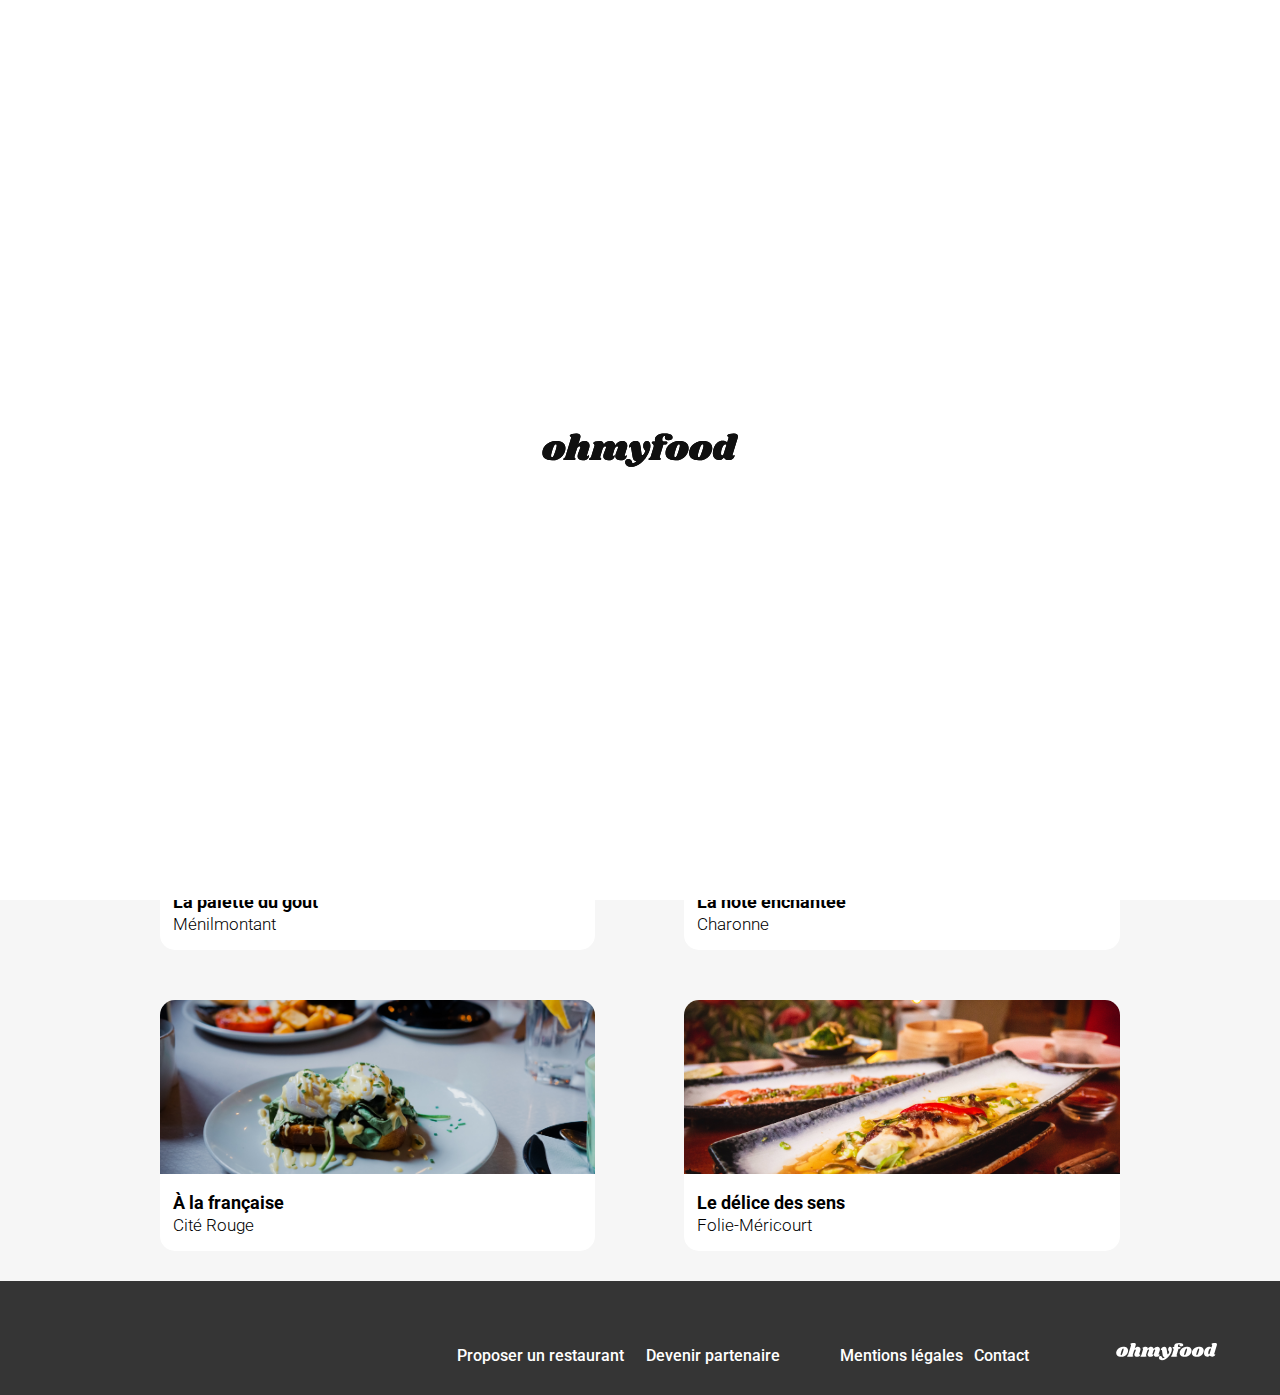
==== index.html @ 8376c71f "etape 4 responsive de la page d'accueil" ====
<!DOCTYPE html>
<html lang="fr">
    <head>
        <meta charset="UTF-8">
        <meta name="viewport" content="width=device-width, initial-scale=1.0">
        <title>Ohmyfood</title>
        <link rel="stylesheet" href="Assets/CSS/style_Accueil.css">
        <link rel="preconnect" href="https://fonts.googleapis.com">
        <link rel="preconnect" href="https://fonts.gstatic.com" crossorigin>
        <link href="https://fonts.googleapis.com/css2?family=Roboto:ital,wght@0,100;0,300;0,400;0,500;0,700;0,900;1,100;1,300;1,400;1,500;1,700;1,900&display=swap" rel="stylesheet">
        <link rel="stylesheet" href="https://cdnjs.cloudflare.com/ajax/libs/font-awesome/6.7.1/css/all.min.css" integrity="sha512-5Hs3dF2AEPkpNAR7UiOHba+lRSJNeM2ECkwxUIxC1Q/FLycGTbNapWXB4tP889k5T5Ju8fs4b1P5z/iB4nMfSQ==" crossorigin="anonymous" referrerpolicy="no-referrer" />

    </head>
    <body>
        <div class="loader">
            <svg class="loader__logo1" width="196" height="34" viewBox="0 0 196 34" fill="none" xmlns="http://www.w3.org/2000/svg">
                <path class="loader__logo1" d="M13.932 7.956C17.196 7.956 19.596 8.61599 21.132 9.936C22.692 11.256 23.472 12.984 23.472 15.12C23.472 15.84 23.376 16.644 23.184 17.532C22.728 19.5 21.876 21.228 20.628 22.716C19.38 24.18 17.844 25.32 16.02 26.136C14.22 26.928 12.264 27.324 10.152 27.324C6.81599 27.324 4.34399 26.664 2.73599 25.344C1.15199 24 0.359985 22.224 0.359985 20.016C0.359985 19.272 0.455985 18.444 0.647985 17.532C1.10399 15.66 1.96799 14.004 3.23999 12.564C4.53599 11.1 6.10799 9.972 7.95599 9.18C9.82799 8.364 11.82 7.956 13.932 7.956ZM13.824 11.16C13.32 11.16 12.78 11.616 12.204 12.528C11.652 13.416 10.992 15.108 10.224 17.604C9.45599 20.1 9.07199 21.852 9.07199 22.86C9.07199 23.388 9.15599 23.748 9.32399 23.94C9.49199 24.108 9.71999 24.192 10.008 24.192C10.512 24.24 11.028 23.808 11.556 22.896C12.108 21.984 12.792 20.208 13.608 17.568C14.352 15.24 14.724 13.548 14.724 12.492C14.724 11.988 14.64 11.64 14.472 11.448C14.328 11.256 14.112 11.16 13.824 11.16Z" fill="#101010"/>
                <path class="loader__logo1" d="M44.9899 22.032C44.9419 22.128 44.9179 22.272 44.9179 22.464C44.9179 22.632 44.9539 22.764 45.0259 22.86C45.1219 22.956 45.2419 23.004 45.3859 23.004C45.6739 23.004 45.9139 22.884 46.1059 22.644C46.3219 22.38 46.4659 22.248 46.5379 22.248C46.6579 22.248 46.7539 22.332 46.8259 22.5C46.8979 22.644 46.9339 22.824 46.9339 23.04C46.9579 23.736 46.7299 24.42 46.2499 25.092C45.7699 25.74 45.0619 26.28 44.1259 26.712C43.2139 27.12 42.1099 27.324 40.8139 27.324C39.2299 27.324 37.9699 26.964 37.0339 26.244C36.0979 25.5 35.6179 24.516 35.5939 23.292C35.5939 22.404 35.8099 21.408 36.2419 20.304L38.2219 15.12C38.3419 14.808 38.4019 14.556 38.4019 14.364C38.4019 14.052 38.2939 13.812 38.0779 13.644C37.8859 13.452 37.6459 13.356 37.3579 13.356C36.9019 13.356 36.4339 13.572 35.9539 14.004C35.4979 14.412 35.1259 15.084 34.8379 16.02V15.948L32.5699 23.256C32.4979 23.544 32.4619 23.796 32.4619 24.012C32.4619 24.324 32.5219 24.576 32.6419 24.768C32.7619 24.936 32.9299 25.104 33.1459 25.272C33.3139 25.44 33.4339 25.584 33.5059 25.704C33.5779 25.8 33.5899 25.932 33.5419 26.1C33.4219 26.412 33.1819 26.64 32.8219 26.784C32.4619 26.928 31.9099 27 31.1659 27H22.9579C22.3339 27 21.8779 26.904 21.5899 26.712C21.3019 26.496 21.2059 26.22 21.3019 25.884C21.3979 25.596 21.6499 25.344 22.0579 25.128C22.4179 24.936 22.7179 24.708 22.9579 24.444C23.1979 24.18 23.4019 23.76 23.5699 23.184L29.0419 5.22C29.1139 5.004 29.1499 4.824 29.1499 4.68C29.1499 4.416 29.0779 4.2 28.9339 4.032C28.8139 3.864 28.6459 3.696 28.4299 3.528C28.1899 3.336 28.0099 3.168 27.8899 3.024C27.7939 2.88 27.7819 2.688 27.8539 2.448C27.9979 1.896 28.7539 1.416 30.1219 1.00799C31.4899 0.599996 32.9179 0.395996 34.4059 0.395996C35.7979 0.395996 36.8179 0.659996 37.4659 1.188C38.1379 1.716 38.4739 2.436 38.4739 3.348C38.4739 3.876 38.3899 4.392 38.2219 4.896L36.2779 11.232C37.2139 10.008 38.1979 9.156 39.2299 8.676C40.2859 8.196 41.4259 7.956 42.6499 7.956C44.1139 7.956 45.2899 8.4 46.1779 9.288C47.0899 10.176 47.5459 11.328 47.5459 12.744C47.5459 13.488 47.4259 14.22 47.1859 14.94L44.9899 22.032Z" fill="#101010"/>
                <path class="loader__logo1" d="M82.7165 22.032C82.6685 22.128 82.6445 22.272 82.6445 22.464C82.6445 22.632 82.6805 22.764 82.7525 22.86C82.8485 22.956 82.9685 23.004 83.1125 23.004C83.4005 23.004 83.6405 22.884 83.8325 22.644C84.0485 22.38 84.1925 22.248 84.2645 22.248C84.3845 22.248 84.4805 22.332 84.5525 22.5C84.6245 22.644 84.6605 22.824 84.6605 23.04C84.6845 23.736 84.4565 24.42 83.9765 25.092C83.4965 25.74 82.7885 26.28 81.8525 26.712C80.9405 27.12 79.8365 27.324 78.5405 27.324C76.9565 27.324 75.6965 26.964 74.7605 26.244C73.8245 25.5 73.3445 24.516 73.3205 23.292C73.3205 22.404 73.5365 21.408 73.9685 20.304L75.9485 15.12C76.0685 14.808 76.1285 14.556 76.1285 14.364C76.1285 14.052 76.0205 13.812 75.8045 13.644C75.6125 13.452 75.3725 13.356 75.0845 13.356C74.6765 13.356 74.2565 13.536 73.8245 13.896C73.3925 14.256 73.0085 14.82 72.6725 15.588L70.6925 22.032C70.6445 22.128 70.6205 22.272 70.6205 22.464C70.6205 22.632 70.6565 22.764 70.7285 22.86C70.8245 22.956 70.9445 23.004 71.0885 23.004C71.3765 23.004 71.6165 22.884 71.8085 22.644C72.0245 22.38 72.1685 22.248 72.2405 22.248C72.3605 22.248 72.4565 22.332 72.5285 22.5C72.6005 22.644 72.6365 22.824 72.6365 23.04C72.6605 23.736 72.4325 24.42 71.9525 25.092C71.4725 25.74 70.7645 26.28 69.8285 26.712C68.9165 27.12 67.8125 27.324 66.5165 27.324C64.9325 27.324 63.6725 26.964 62.7365 26.244C61.8005 25.5 61.3205 24.516 61.2965 23.292C61.2965 22.404 61.5125 21.408 61.9445 20.304L63.9245 15.12C64.0445 14.808 64.1045 14.556 64.1045 14.364C64.1045 14.052 63.9965 13.812 63.7805 13.644C63.5885 13.452 63.3485 13.356 63.0605 13.356C62.6525 13.356 62.2325 13.536 61.8005 13.896C61.3685 14.232 61.0085 14.784 60.7205 15.552L58.3445 23.256C58.2485 23.52 58.2005 23.772 58.2005 24.012C58.2005 24.3 58.2605 24.54 58.3805 24.732C58.5005 24.9 58.6685 25.08 58.8845 25.272C59.0525 25.416 59.1725 25.548 59.2445 25.668C59.3165 25.788 59.3285 25.932 59.2805 26.1C59.1845 26.412 58.9565 26.64 58.5965 26.784C58.2365 26.928 57.6725 27 56.9045 27H48.6965C48.0725 27 47.6285 26.904 47.3645 26.712C47.0765 26.496 46.9685 26.22 47.0405 25.884C47.1365 25.596 47.3885 25.344 47.7965 25.128C48.1565 24.936 48.4565 24.708 48.6965 24.444C48.9365 24.18 49.1405 23.76 49.3085 23.184L52.5125 12.78C52.5605 12.66 52.5845 12.492 52.5845 12.276C52.5845 12.012 52.5245 11.808 52.4045 11.664C52.3085 11.52 52.1405 11.34 51.9005 11.124C51.6605 10.932 51.4925 10.764 51.3965 10.62C51.3005 10.476 51.2885 10.284 51.3605 10.044C51.5045 9.492 52.2605 9.012 53.6285 8.604C54.9965 8.172 56.4245 7.956 57.9125 7.956C59.0885 7.956 60.0125 8.28 60.6845 8.928C61.3805 9.576 61.7165 10.464 61.6925 11.592C62.6765 10.224 63.7085 9.276 64.7885 8.748C65.8925 8.22 67.0805 7.956 68.3525 7.956C69.7445 7.956 70.8725 8.364 71.7365 9.18C72.6245 9.972 73.1165 11.016 73.2125 12.312C74.2445 10.68 75.3485 9.552 76.5245 8.928C77.7005 8.28 78.9845 7.956 80.3765 7.956C81.8405 7.956 83.0165 8.4 83.9045 9.288C84.8165 10.176 85.2725 11.328 85.2725 12.744C85.2725 13.488 85.1525 14.22 84.9125 14.94L82.7165 22.032Z" fill="#101010"/>
                <path class="loader__logo1" d="M104.932 7.956C105.988 7.956 106.828 8.388 107.452 9.252C108.1 10.092 108.424 11.244 108.424 12.708C108.424 13.98 108.196 15.348 107.74 16.812C106.852 19.764 105.424 22.548 103.456 25.164C101.512 27.78 99.2675 29.88 96.7235 31.464C94.2035 33.048 91.6836 33.84 89.1636 33.84C87.9156 33.84 86.8355 33.624 85.9235 33.192C85.0355 32.76 84.3635 32.184 83.9075 31.464C83.4275 30.744 83.1875 29.976 83.1875 29.16C83.1875 28.8 83.2475 28.404 83.3675 27.972C83.5835 27.3 83.9435 26.784 84.4475 26.424C84.9515 26.064 85.5516 25.884 86.2476 25.884C87.3516 25.884 88.2515 26.256 88.9475 27C89.6675 27.768 90.1236 28.812 90.3156 30.132C91.8516 30.06 93.2675 29.4 94.5635 28.152C93.3395 27.936 92.4275 27.528 91.8275 26.928C91.2515 26.304 90.8555 25.344 90.6395 24.048L89.1995 15.228C89.1275 14.772 89.0195 14.46 88.8755 14.292C88.7555 14.1 88.5876 14.004 88.3716 14.004C88.2036 14.004 87.9995 14.088 87.7595 14.256C87.5435 14.424 87.3875 14.508 87.2915 14.508C87.0995 14.508 87.0035 14.304 87.0035 13.896C87.0035 13.56 87.0635 13.2 87.1835 12.816C87.6155 11.448 88.4196 10.296 89.5956 9.36C90.7716 8.4 92.1395 7.92 93.6995 7.92C95.2355 7.92 96.3635 8.376 97.0835 9.288C97.8275 10.2 98.3076 11.604 98.5236 13.5L99.6035 21.42C99.6755 22.02 99.8915 22.32 100.252 22.32C100.684 22.32 101.188 21.936 101.764 21.168C102.34 20.376 102.904 19.26 103.456 17.82C102.736 17.172 102.184 16.428 101.8 15.588C101.416 14.748 101.224 13.848 101.224 12.888C101.224 12.144 101.32 11.472 101.512 10.872C101.8 9.912 102.244 9.192 102.844 8.712C103.468 8.208 104.164 7.956 104.932 7.956Z" fill="#101010"/>
                <path class="loader__logo1" d="M122.864 0.395996C125.432 0.395996 127.352 0.791996 128.624 1.584C129.92 2.352 130.568 3.3 130.568 4.428C130.568 5.34 130.184 6.048 129.416 6.552C128.672 7.032 127.688 7.272 126.464 7.272C125.336 7.272 124.46 6.996 123.836 6.444C123.212 5.892 122.9 5.208 122.9 4.392C122.9 3.888 123.056 3.36 123.368 2.808C122.648 2.808 122.048 2.988 121.568 3.348C121.088 3.684 120.716 4.272 120.452 5.112C120.308 5.64 120.236 6.132 120.236 6.588C120.236 7.164 120.332 7.62 120.524 7.956C120.74 8.268 121.04 8.424 121.424 8.424H123.548C124.796 8.424 125.42 8.808 125.42 9.576C125.42 9.672 125.396 9.816 125.348 10.008C125.204 10.536 124.904 10.932 124.448 11.196C124.016 11.46 123.356 11.592 122.468 11.592H121.388L117.824 23.256C117.752 23.544 117.716 23.796 117.716 24.012C117.716 24.324 117.776 24.576 117.896 24.768C118.016 24.936 118.184 25.104 118.4 25.272C118.568 25.44 118.688 25.584 118.76 25.704C118.832 25.8 118.844 25.932 118.796 26.1C118.676 26.412 118.436 26.64 118.076 26.784C117.716 26.928 117.164 27 116.42 27H108.212C107.588 27 107.132 26.904 106.844 26.712C106.556 26.496 106.46 26.22 106.556 25.884C106.652 25.596 106.904 25.344 107.312 25.128C107.672 24.936 107.972 24.708 108.212 24.444C108.452 24.18 108.656 23.76 108.824 23.184L111.632 13.968C111.752 13.608 111.812 13.236 111.812 12.852C111.812 12.372 111.704 12 111.488 11.736C111.296 11.448 110.996 11.136 110.588 10.8C110.324 10.584 110.12 10.404 109.976 10.26C109.856 10.092 109.796 9.9 109.796 9.684C109.772 9.228 109.928 8.904 110.264 8.712C110.624 8.52 111.296 8.424 112.28 8.424H113.18C113.012 7.824 112.928 7.224 112.928 6.624C112.928 6.024 113.036 5.4 113.252 4.752C113.708 3.528 114.68 2.496 116.168 1.65599C117.68 0.815996 119.912 0.395996 122.864 0.395996Z" fill="#101010"/>
                <path class="loader__logo1" d="M137.084 7.956C140.348 7.956 142.748 8.61599 144.284 9.936C145.844 11.256 146.624 12.984 146.624 15.12C146.624 15.84 146.528 16.644 146.336 17.532C145.88 19.5 145.028 21.228 143.78 22.716C142.532 24.18 140.996 25.32 139.172 26.136C137.372 26.928 135.416 27.324 133.304 27.324C129.968 27.324 127.496 26.664 125.888 25.344C124.304 24 123.512 22.224 123.512 20.016C123.512 19.272 123.608 18.444 123.8 17.532C124.256 15.66 125.12 14.004 126.392 12.564C127.688 11.1 129.26 9.972 131.108 9.18C132.98 8.364 134.972 7.956 137.084 7.956ZM136.976 11.16C136.472 11.16 135.932 11.616 135.356 12.528C134.804 13.416 134.144 15.108 133.376 17.604C132.608 20.1 132.224 21.852 132.224 22.86C132.224 23.388 132.308 23.748 132.476 23.94C132.644 24.108 132.872 24.192 133.16 24.192C133.664 24.24 134.18 23.808 134.708 22.896C135.26 21.984 135.944 20.208 136.76 17.568C137.504 15.24 137.876 13.548 137.876 12.492C137.876 11.988 137.792 11.64 137.624 11.448C137.48 11.256 137.264 11.16 136.976 11.16Z" fill="#101010"/>
                <path class="loader__logo1" d="M160.709 7.956C163.973 7.956 166.373 8.61599 167.909 9.936C169.469 11.256 170.249 12.984 170.249 15.12C170.249 15.84 170.153 16.644 169.961 17.532C169.505 19.5 168.653 21.228 167.405 22.716C166.157 24.18 164.621 25.32 162.797 26.136C160.997 26.928 159.041 27.324 156.929 27.324C153.593 27.324 151.121 26.664 149.513 25.344C147.929 24 147.137 22.224 147.137 20.016C147.137 19.272 147.233 18.444 147.425 17.532C147.881 15.66 148.745 14.004 150.017 12.564C151.313 11.1 152.885 9.972 154.733 9.18C156.605 8.364 158.597 7.956 160.709 7.956ZM160.601 11.16C160.097 11.16 159.557 11.616 158.981 12.528C158.429 13.416 157.769 15.108 157.001 17.604C156.233 20.1 155.849 21.852 155.849 22.86C155.849 23.388 155.933 23.748 156.101 23.94C156.269 24.108 156.497 24.192 156.785 24.192C157.289 24.24 157.805 23.808 158.333 22.896C158.885 21.984 159.569 20.208 160.385 17.568C161.129 15.24 161.501 13.548 161.501 12.492C161.501 11.988 161.417 11.64 161.249 11.448C161.105 11.256 160.889 11.16 160.601 11.16Z" fill="#101010"/>
                <path class="loader__logo1" d="M190.526 21.816C190.478 22.008 190.454 22.14 190.454 22.212C190.454 22.38 190.502 22.512 190.598 22.608C190.694 22.704 190.814 22.752 190.958 22.752C191.246 22.752 191.486 22.632 191.678 22.392C191.894 22.128 192.038 21.996 192.11 21.996C192.23 21.996 192.326 22.08 192.398 22.248C192.47 22.416 192.506 22.608 192.506 22.824C192.53 23.472 192.278 24.132 191.75 24.804C191.246 25.476 190.562 26.028 189.698 26.46C188.834 26.892 187.898 27.108 186.89 27.108C185.69 27.108 184.646 26.88 183.758 26.424C182.87 25.968 182.258 25.368 181.922 24.624C181.274 25.464 180.53 26.088 179.69 26.496C178.85 26.904 177.962 27.108 177.026 27.108C175.922 27.108 174.89 26.832 173.93 26.28C172.994 25.728 172.238 24.948 171.662 23.94C171.11 22.908 170.834 21.744 170.834 20.448C170.834 18.264 171.242 16.212 172.058 14.292C172.898 12.348 174.062 10.788 175.55 9.612C177.038 8.412 178.73 7.812 180.626 7.812C181.658 7.812 182.534 7.932 183.254 8.172C183.998 8.412 184.67 8.772 185.27 9.252L186.494 5.22C186.566 5.004 186.602 4.824 186.602 4.68C186.602 4.416 186.53 4.2 186.386 4.032C186.266 3.864 186.098 3.696 185.882 3.528C185.642 3.336 185.462 3.168 185.342 3.024C185.246 2.88 185.234 2.688 185.306 2.448C185.45 1.896 186.206 1.416 187.574 1.00799C188.942 0.599996 190.37 0.395996 191.858 0.395996C193.25 0.395996 194.27 0.659996 194.918 1.188C195.59 1.716 195.926 2.436 195.926 3.348C195.926 3.876 195.842 4.392 195.674 4.896L190.526 21.816ZM184.514 11.7C184.13 11.364 183.71 11.196 183.254 11.196C182.558 11.196 181.874 11.712 181.202 12.744C180.53 13.776 179.99 15.024 179.582 16.488C179.174 17.952 178.982 19.272 179.006 20.448C179.006 21.768 179.438 22.428 180.302 22.428C180.614 22.428 180.878 22.308 181.094 22.068C181.31 21.804 181.514 21.384 181.706 20.808L184.514 11.7Z" fill="#101010"/>
                </svg>
            <svg class="loader__logo2" width="196" height="34" viewBox="0 0 196 34" fill="none" xmlns="http://www.w3.org/2000/svg">
                <path class="loader__logo2 loader__logo2--1" d="M13.932 7.956C17.196 7.956 19.596 8.61599 21.132 9.936C22.692 11.256 23.472 12.984 23.472 15.12C23.472 15.84 23.376 16.644 23.184 17.532C22.728 19.5 21.876 21.228 20.628 22.716C19.38 24.18 17.844 25.32 16.02 26.136C14.22 26.928 12.264 27.324 10.152 27.324C6.81599 27.324 4.34399 26.664 2.73599 25.344C1.15199 24 0.359985 22.224 0.359985 20.016C0.359985 19.272 0.455985 18.444 0.647985 17.532C1.10399 15.66 1.96799 14.004 3.23999 12.564C4.53599 11.1 6.10799 9.972 7.95599 9.18C9.82799 8.364 11.82 7.956 13.932 7.956ZM13.824 11.16C13.32 11.16 12.78 11.616 12.204 12.528C11.652 13.416 10.992 15.108 10.224 17.604C9.45599 20.1 9.07199 21.852 9.07199 22.86C9.07199 23.388 9.15599 23.748 9.32399 23.94C9.49199 24.108 9.71999 24.192 10.008 24.192C10.512 24.24 11.028 23.808 11.556 22.896C12.108 21.984 12.792 20.208 13.608 17.568C14.352 15.24 14.724 13.548 14.724 12.492C14.724 11.988 14.64 11.64 14.472 11.448C14.328 11.256 14.112 11.16 13.824 11.16Z" fill="#101010"/>
                <path class="loader__logo2 loader__logo2--2" d="M44.9899 22.032C44.9419 22.128 44.9179 22.272 44.9179 22.464C44.9179 22.632 44.9539 22.764 45.0259 22.86C45.1219 22.956 45.2419 23.004 45.3859 23.004C45.6739 23.004 45.9139 22.884 46.1059 22.644C46.3219 22.38 46.4659 22.248 46.5379 22.248C46.6579 22.248 46.7539 22.332 46.8259 22.5C46.8979 22.644 46.9339 22.824 46.9339 23.04C46.9579 23.736 46.7299 24.42 46.2499 25.092C45.7699 25.74 45.0619 26.28 44.1259 26.712C43.2139 27.12 42.1099 27.324 40.8139 27.324C39.2299 27.324 37.9699 26.964 37.0339 26.244C36.0979 25.5 35.6179 24.516 35.5939 23.292C35.5939 22.404 35.8099 21.408 36.2419 20.304L38.2219 15.12C38.3419 14.808 38.4019 14.556 38.4019 14.364C38.4019 14.052 38.2939 13.812 38.0779 13.644C37.8859 13.452 37.6459 13.356 37.3579 13.356C36.9019 13.356 36.4339 13.572 35.9539 14.004C35.4979 14.412 35.1259 15.084 34.8379 16.02V15.948L32.5699 23.256C32.4979 23.544 32.4619 23.796 32.4619 24.012C32.4619 24.324 32.5219 24.576 32.6419 24.768C32.7619 24.936 32.9299 25.104 33.1459 25.272C33.3139 25.44 33.4339 25.584 33.5059 25.704C33.5779 25.8 33.5899 25.932 33.5419 26.1C33.4219 26.412 33.1819 26.64 32.8219 26.784C32.4619 26.928 31.9099 27 31.1659 27H22.9579C22.3339 27 21.8779 26.904 21.5899 26.712C21.3019 26.496 21.2059 26.22 21.3019 25.884C21.3979 25.596 21.6499 25.344 22.0579 25.128C22.4179 24.936 22.7179 24.708 22.9579 24.444C23.1979 24.18 23.4019 23.76 23.5699 23.184L29.0419 5.22C29.1139 5.004 29.1499 4.824 29.1499 4.68C29.1499 4.416 29.0779 4.2 28.9339 4.032C28.8139 3.864 28.6459 3.696 28.4299 3.528C28.1899 3.336 28.0099 3.168 27.8899 3.024C27.7939 2.88 27.7819 2.688 27.8539 2.448C27.9979 1.896 28.7539 1.416 30.1219 1.00799C31.4899 0.599996 32.9179 0.395996 34.4059 0.395996C35.7979 0.395996 36.8179 0.659996 37.4659 1.188C38.1379 1.716 38.4739 2.436 38.4739 3.348C38.4739 3.876 38.3899 4.392 38.2219 4.896L36.2779 11.232C37.2139 10.008 38.1979 9.156 39.2299 8.676C40.2859 8.196 41.4259 7.956 42.6499 7.956C44.1139 7.956 45.2899 8.4 46.1779 9.288C47.0899 10.176 47.5459 11.328 47.5459 12.744C47.5459 13.488 47.4259 14.22 47.1859 14.94L44.9899 22.032Z" fill="#101010"/>
                <path class="loader__logo2 loader__logo2--3" d="M82.7165 22.032C82.6685 22.128 82.6445 22.272 82.6445 22.464C82.6445 22.632 82.6805 22.764 82.7525 22.86C82.8485 22.956 82.9685 23.004 83.1125 23.004C83.4005 23.004 83.6405 22.884 83.8325 22.644C84.0485 22.38 84.1925 22.248 84.2645 22.248C84.3845 22.248 84.4805 22.332 84.5525 22.5C84.6245 22.644 84.6605 22.824 84.6605 23.04C84.6845 23.736 84.4565 24.42 83.9765 25.092C83.4965 25.74 82.7885 26.28 81.8525 26.712C80.9405 27.12 79.8365 27.324 78.5405 27.324C76.9565 27.324 75.6965 26.964 74.7605 26.244C73.8245 25.5 73.3445 24.516 73.3205 23.292C73.3205 22.404 73.5365 21.408 73.9685 20.304L75.9485 15.12C76.0685 14.808 76.1285 14.556 76.1285 14.364C76.1285 14.052 76.0205 13.812 75.8045 13.644C75.6125 13.452 75.3725 13.356 75.0845 13.356C74.6765 13.356 74.2565 13.536 73.8245 13.896C73.3925 14.256 73.0085 14.82 72.6725 15.588L70.6925 22.032C70.6445 22.128 70.6205 22.272 70.6205 22.464C70.6205 22.632 70.6565 22.764 70.7285 22.86C70.8245 22.956 70.9445 23.004 71.0885 23.004C71.3765 23.004 71.6165 22.884 71.8085 22.644C72.0245 22.38 72.1685 22.248 72.2405 22.248C72.3605 22.248 72.4565 22.332 72.5285 22.5C72.6005 22.644 72.6365 22.824 72.6365 23.04C72.6605 23.736 72.4325 24.42 71.9525 25.092C71.4725 25.74 70.7645 26.28 69.8285 26.712C68.9165 27.12 67.8125 27.324 66.5165 27.324C64.9325 27.324 63.6725 26.964 62.7365 26.244C61.8005 25.5 61.3205 24.516 61.2965 23.292C61.2965 22.404 61.5125 21.408 61.9445 20.304L63.9245 15.12C64.0445 14.808 64.1045 14.556 64.1045 14.364C64.1045 14.052 63.9965 13.812 63.7805 13.644C63.5885 13.452 63.3485 13.356 63.0605 13.356C62.6525 13.356 62.2325 13.536 61.8005 13.896C61.3685 14.232 61.0085 14.784 60.7205 15.552L58.3445 23.256C58.2485 23.52 58.2005 23.772 58.2005 24.012C58.2005 24.3 58.2605 24.54 58.3805 24.732C58.5005 24.9 58.6685 25.08 58.8845 25.272C59.0525 25.416 59.1725 25.548 59.2445 25.668C59.3165 25.788 59.3285 25.932 59.2805 26.1C59.1845 26.412 58.9565 26.64 58.5965 26.784C58.2365 26.928 57.6725 27 56.9045 27H48.6965C48.0725 27 47.6285 26.904 47.3645 26.712C47.0765 26.496 46.9685 26.22 47.0405 25.884C47.1365 25.596 47.3885 25.344 47.7965 25.128C48.1565 24.936 48.4565 24.708 48.6965 24.444C48.9365 24.18 49.1405 23.76 49.3085 23.184L52.5125 12.78C52.5605 12.66 52.5845 12.492 52.5845 12.276C52.5845 12.012 52.5245 11.808 52.4045 11.664C52.3085 11.52 52.1405 11.34 51.9005 11.124C51.6605 10.932 51.4925 10.764 51.3965 10.62C51.3005 10.476 51.2885 10.284 51.3605 10.044C51.5045 9.492 52.2605 9.012 53.6285 8.604C54.9965 8.172 56.4245 7.956 57.9125 7.956C59.0885 7.956 60.0125 8.28 60.6845 8.928C61.3805 9.576 61.7165 10.464 61.6925 11.592C62.6765 10.224 63.7085 9.276 64.7885 8.748C65.8925 8.22 67.0805 7.956 68.3525 7.956C69.7445 7.956 70.8725 8.364 71.7365 9.18C72.6245 9.972 73.1165 11.016 73.2125 12.312C74.2445 10.68 75.3485 9.552 76.5245 8.928C77.7005 8.28 78.9845 7.956 80.3765 7.956C81.8405 7.956 83.0165 8.4 83.9045 9.288C84.8165 10.176 85.2725 11.328 85.2725 12.744C85.2725 13.488 85.1525 14.22 84.9125 14.94L82.7165 22.032Z" fill="#101010"/>
                <path class="loader__logo2 loader__logo2--4" d="M104.932 7.956C105.988 7.956 106.828 8.388 107.452 9.252C108.1 10.092 108.424 11.244 108.424 12.708C108.424 13.98 108.196 15.348 107.74 16.812C106.852 19.764 105.424 22.548 103.456 25.164C101.512 27.78 99.2675 29.88 96.7235 31.464C94.2035 33.048 91.6836 33.84 89.1636 33.84C87.9156 33.84 86.8355 33.624 85.9235 33.192C85.0355 32.76 84.3635 32.184 83.9075 31.464C83.4275 30.744 83.1875 29.976 83.1875 29.16C83.1875 28.8 83.2475 28.404 83.3675 27.972C83.5835 27.3 83.9435 26.784 84.4475 26.424C84.9515 26.064 85.5516 25.884 86.2476 25.884C87.3516 25.884 88.2515 26.256 88.9475 27C89.6675 27.768 90.1236 28.812 90.3156 30.132C91.8516 30.06 93.2675 29.4 94.5635 28.152C93.3395 27.936 92.4275 27.528 91.8275 26.928C91.2515 26.304 90.8555 25.344 90.6395 24.048L89.1995 15.228C89.1275 14.772 89.0195 14.46 88.8755 14.292C88.7555 14.1 88.5876 14.004 88.3716 14.004C88.2036 14.004 87.9995 14.088 87.7595 14.256C87.5435 14.424 87.3875 14.508 87.2915 14.508C87.0995 14.508 87.0035 14.304 87.0035 13.896C87.0035 13.56 87.0635 13.2 87.1835 12.816C87.6155 11.448 88.4196 10.296 89.5956 9.36C90.7716 8.4 92.1395 7.92 93.6995 7.92C95.2355 7.92 96.3635 8.376 97.0835 9.288C97.8275 10.2 98.3076 11.604 98.5236 13.5L99.6035 21.42C99.6755 22.02 99.8915 22.32 100.252 22.32C100.684 22.32 101.188 21.936 101.764 21.168C102.34 20.376 102.904 19.26 103.456 17.82C102.736 17.172 102.184 16.428 101.8 15.588C101.416 14.748 101.224 13.848 101.224 12.888C101.224 12.144 101.32 11.472 101.512 10.872C101.8 9.912 102.244 9.192 102.844 8.712C103.468 8.208 104.164 7.956 104.932 7.956Z" fill="#101010"/>
                <path class="loader__logo2 loader__logo2--5" d="M122.864 0.395996C125.432 0.395996 127.352 0.791996 128.624 1.584C129.92 2.352 130.568 3.3 130.568 4.428C130.568 5.34 130.184 6.048 129.416 6.552C128.672 7.032 127.688 7.272 126.464 7.272C125.336 7.272 124.46 6.996 123.836 6.444C123.212 5.892 122.9 5.208 122.9 4.392C122.9 3.888 123.056 3.36 123.368 2.808C122.648 2.808 122.048 2.988 121.568 3.348C121.088 3.684 120.716 4.272 120.452 5.112C120.308 5.64 120.236 6.132 120.236 6.588C120.236 7.164 120.332 7.62 120.524 7.956C120.74 8.268 121.04 8.424 121.424 8.424H123.548C124.796 8.424 125.42 8.808 125.42 9.576C125.42 9.672 125.396 9.816 125.348 10.008C125.204 10.536 124.904 10.932 124.448 11.196C124.016 11.46 123.356 11.592 122.468 11.592H121.388L117.824 23.256C117.752 23.544 117.716 23.796 117.716 24.012C117.716 24.324 117.776 24.576 117.896 24.768C118.016 24.936 118.184 25.104 118.4 25.272C118.568 25.44 118.688 25.584 118.76 25.704C118.832 25.8 118.844 25.932 118.796 26.1C118.676 26.412 118.436 26.64 118.076 26.784C117.716 26.928 117.164 27 116.42 27H108.212C107.588 27 107.132 26.904 106.844 26.712C106.556 26.496 106.46 26.22 106.556 25.884C106.652 25.596 106.904 25.344 107.312 25.128C107.672 24.936 107.972 24.708 108.212 24.444C108.452 24.18 108.656 23.76 108.824 23.184L111.632 13.968C111.752 13.608 111.812 13.236 111.812 12.852C111.812 12.372 111.704 12 111.488 11.736C111.296 11.448 110.996 11.136 110.588 10.8C110.324 10.584 110.12 10.404 109.976 10.26C109.856 10.092 109.796 9.9 109.796 9.684C109.772 9.228 109.928 8.904 110.264 8.712C110.624 8.52 111.296 8.424 112.28 8.424H113.18C113.012 7.824 112.928 7.224 112.928 6.624C112.928 6.024 113.036 5.4 113.252 4.752C113.708 3.528 114.68 2.496 116.168 1.65599C117.68 0.815996 119.912 0.395996 122.864 0.395996Z" fill="#101010"/>
                <path class="loader__logo2 loader__logo2--6" d="M137.084 7.956C140.348 7.956 142.748 8.61599 144.284 9.936C145.844 11.256 146.624 12.984 146.624 15.12C146.624 15.84 146.528 16.644 146.336 17.532C145.88 19.5 145.028 21.228 143.78 22.716C142.532 24.18 140.996 25.32 139.172 26.136C137.372 26.928 135.416 27.324 133.304 27.324C129.968 27.324 127.496 26.664 125.888 25.344C124.304 24 123.512 22.224 123.512 20.016C123.512 19.272 123.608 18.444 123.8 17.532C124.256 15.66 125.12 14.004 126.392 12.564C127.688 11.1 129.26 9.972 131.108 9.18C132.98 8.364 134.972 7.956 137.084 7.956ZM136.976 11.16C136.472 11.16 135.932 11.616 135.356 12.528C134.804 13.416 134.144 15.108 133.376 17.604C132.608 20.1 132.224 21.852 132.224 22.86C132.224 23.388 132.308 23.748 132.476 23.94C132.644 24.108 132.872 24.192 133.16 24.192C133.664 24.24 134.18 23.808 134.708 22.896C135.26 21.984 135.944 20.208 136.76 17.568C137.504 15.24 137.876 13.548 137.876 12.492C137.876 11.988 137.792 11.64 137.624 11.448C137.48 11.256 137.264 11.16 136.976 11.16Z" fill="#101010"/>
                <path class="loader__logo2 loader__logo2--7" d="M160.709 7.956C163.973 7.956 166.373 8.61599 167.909 9.936C169.469 11.256 170.249 12.984 170.249 15.12C170.249 15.84 170.153 16.644 169.961 17.532C169.505 19.5 168.653 21.228 167.405 22.716C166.157 24.18 164.621 25.32 162.797 26.136C160.997 26.928 159.041 27.324 156.929 27.324C153.593 27.324 151.121 26.664 149.513 25.344C147.929 24 147.137 22.224 147.137 20.016C147.137 19.272 147.233 18.444 147.425 17.532C147.881 15.66 148.745 14.004 150.017 12.564C151.313 11.1 152.885 9.972 154.733 9.18C156.605 8.364 158.597 7.956 160.709 7.956ZM160.601 11.16C160.097 11.16 159.557 11.616 158.981 12.528C158.429 13.416 157.769 15.108 157.001 17.604C156.233 20.1 155.849 21.852 155.849 22.86C155.849 23.388 155.933 23.748 156.101 23.94C156.269 24.108 156.497 24.192 156.785 24.192C157.289 24.24 157.805 23.808 158.333 22.896C158.885 21.984 159.569 20.208 160.385 17.568C161.129 15.24 161.501 13.548 161.501 12.492C161.501 11.988 161.417 11.64 161.249 11.448C161.105 11.256 160.889 11.16 160.601 11.16Z" fill="#101010"/>
                <path class="loader__logo2 loader__logo2--8" d="M190.526 21.816C190.478 22.008 190.454 22.14 190.454 22.212C190.454 22.38 190.502 22.512 190.598 22.608C190.694 22.704 190.814 22.752 190.958 22.752C191.246 22.752 191.486 22.632 191.678 22.392C191.894 22.128 192.038 21.996 192.11 21.996C192.23 21.996 192.326 22.08 192.398 22.248C192.47 22.416 192.506 22.608 192.506 22.824C192.53 23.472 192.278 24.132 191.75 24.804C191.246 25.476 190.562 26.028 189.698 26.46C188.834 26.892 187.898 27.108 186.89 27.108C185.69 27.108 184.646 26.88 183.758 26.424C182.87 25.968 182.258 25.368 181.922 24.624C181.274 25.464 180.53 26.088 179.69 26.496C178.85 26.904 177.962 27.108 177.026 27.108C175.922 27.108 174.89 26.832 173.93 26.28C172.994 25.728 172.238 24.948 171.662 23.94C171.11 22.908 170.834 21.744 170.834 20.448C170.834 18.264 171.242 16.212 172.058 14.292C172.898 12.348 174.062 10.788 175.55 9.612C177.038 8.412 178.73 7.812 180.626 7.812C181.658 7.812 182.534 7.932 183.254 8.172C183.998 8.412 184.67 8.772 185.27 9.252L186.494 5.22C186.566 5.004 186.602 4.824 186.602 4.68C186.602 4.416 186.53 4.2 186.386 4.032C186.266 3.864 186.098 3.696 185.882 3.528C185.642 3.336 185.462 3.168 185.342 3.024C185.246 2.88 185.234 2.688 185.306 2.448C185.45 1.896 186.206 1.416 187.574 1.00799C188.942 0.599996 190.37 0.395996 191.858 0.395996C193.25 0.395996 194.27 0.659996 194.918 1.188C195.59 1.716 195.926 2.436 195.926 3.348C195.926 3.876 195.842 4.392 195.674 4.896L190.526 21.816ZM184.514 11.7C184.13 11.364 183.71 11.196 183.254 11.196C182.558 11.196 181.874 11.712 181.202 12.744C180.53 13.776 179.99 15.024 179.582 16.488C179.174 17.952 178.982 19.272 179.006 20.448C179.006 21.768 179.438 22.428 180.302 22.428C180.614 22.428 180.878 22.308 181.094 22.068C181.31 21.804 181.514 21.384 181.706 20.808L184.514 11.7Z" fill="#101010"/>
                </svg>
        </div>
        <div class="main-container">
            <header class="header">
                <img class="header__logo" src="Assets/images/logo/ohmyfood@2x.svg" alt="logo de Ohmyfood">
            </header>

            <main>
                <div class="localisation">
                    <i class="localisation__fa-solid fa-solid fa-location-dot"></i>
                    <p class="localisation__texte">Paris, Belleville</p>
                </div>

                <section class="CTA-Accueil">
                    <h1 class="CTA-Accueil__titre">Réservez le menu qui vous convient</h1>
                    <p class="CTA-Accueil__texte">Découvrez des restaurants d’exception, sélectionnés par nos soins.</p>
                    <a class="CTA-Accueil__button" href="">Explorer nos restaurants</a>
                </section>

                <section class="fonctionnement">
                    <h2 class="fonctionnement__titre">Fonctionnement</h2>
                    <div class="fonctionnement__cards">
                        <div class="fonct-card">
                            <div class="fonct-card__numero">1</div>
                            <i class="fonct-card__fa-solid fa-solid fa-mobile-screen-button"></i>
                            <p class="fonct-card__texte">Choisissez un restaurant</p>
                        </div>
                        <div class="fonct-card">
                            <div class="fonct-card__numero">2</div>
                            <i class="fonct-card__fa-solid fa-solid fa-list-ul"></i>
                            <p class="fonct-card__texte">Composez votre menu</p>
                        </div>
                        <div class="fonct-card">
                            <div class="fonct-card__numero">3</div>
                            <i class="fonct-card__fa-solid fa-solid fa-store"></i>
                            <p class="fonct-card__texte">Dégustez au restaurant</p>
                        </div>
                    </div>

                </section>

                <section class="restaurants">

                    <h2 class="restaurants__titre" >Restaurants</h2>

                    <div class="restaurants__cards">

                        <article href="" class="restau-card">
                            <div class="restau-card__button">
                                <input type="checkbox" name="like" class="restau-card__button--input">
                                <button type="button" class="restau-card__button--visual">
                                    <i class="heart-empty fa-regular fa-heart"></i>
                                    <i class="heart-full fa-solid fa-heart"></i>
                                </button>
                            </div>
                            <a href="">
                                <div class="restau-card__new">Nouveau</div>
                                <img class="restau-card__img" src="Assets/images/restaurants/jay-wennington-N_Y88TWmGwA-unsplash.jpg" alt="image du restaurant La palette du goût">
                                <div class="restau-card__content">
                                    <div>
                                        <h3>La palette du goût</h3>
                                        <p>Ménilmontant</p>
                                    </div>
                                </div>
                            </a>
                        </article>

                        <article href="" class="restau-card">
                            <div class="restau-card__button">
                                <input type="checkbox" name="like" class="restau-card__button--input">
                                <button type="button" class="restau-card__button--visual">
                                    <i class="heart-empty fa-regular fa-heart"></i>
                                    <i class="heart-full fa-solid fa-heart"></i>
                                </button>
                            </div>
                            <a href="">
                                <div class="restau-card__new">Nouveau</div>
                                <img class="restau-card__img" src="Assets/images/restaurants/stil-u2Lp8tXIcjw-unsplash.jpg" alt="image du restaurant La note enchantée">
                                <div class="restau-card__content">
                                    <div>
                                        <h3>La note enchantée</h3>
                                        <p>Charonne</p>
                                    </div>
                                </div>
                            </a>
                        </article>

                        <article href="" class="restau-card">
                            <div class="restau-card__button">
                                <input type="checkbox" name="like" class="restau-card__button--input">
                                <button type="button" class="restau-card__button--visual">
                                    <i class="heart-empty fa-regular fa-heart"></i>
                                    <i class="heart-full fa-solid fa-heart"></i>
                                </button>
                            </div>
                            <a href="">
                                <img class="restau-card__img" src="Assets/images/restaurants/toa-heftiba-DQKerTsQwi0-unsplash.jpg" alt="image du restaurant À la française">
                                <div class="restau-card__content">
                                    <div>
                                        <h3>À la française</h3>
                                        <p>Cité Rouge</p>
                                    </div>
                                </div>
                            </a>
                        </article>

                        <article href="" class="restau-card">
                            <div class="restau-card__button">
                                <input type="checkbox" name="like" class="restau-card__button--input">
                                <button type="button" class="restau-card__button--visual">
                                    <i class="heart-empty fa-regular fa-heart"></i>
                                    <i class="heart-full fa-solid fa-heart"></i>
                                </button>
                            </div>
                            <a href="">
                            <img class="restau-card__img" src="Assets/images/restaurants/louis-hansel-shotsoflouis-qNBGVyOCY8Q-unsplash.jpg" alt="image du restaurant Le délice des sens">
                                <div class="restau-card__content">
                                    <div>
                                        <h3>Le délice des sens</h3>
                                        <p>Folie-Méricourt</p>
                                    </div>
                                </div>
                            </a>
                        </article>
                    </div>
                </section>
            </main> 

            <footer class="footer">
                <svg class="footer__logo" width="196" height="34" viewBox="0 0 196 34" fill="none" xmlns="http://www.w3.org/2000/svg">
                    <path class="footer__logo" d="M13.932 7.956C17.196 7.956 19.596 8.61599 21.132 9.936C22.692 11.256 23.472 12.984 23.472 15.12C23.472 15.84 23.376 16.644 23.184 17.532C22.728 19.5 21.876 21.228 20.628 22.716C19.38 24.18 17.844 25.32 16.02 26.136C14.22 26.928 12.264 27.324 10.152 27.324C6.81599 27.324 4.34399 26.664 2.73599 25.344C1.15199 24 0.359985 22.224 0.359985 20.016C0.359985 19.272 0.455985 18.444 0.647985 17.532C1.10399 15.66 1.96799 14.004 3.23999 12.564C4.53599 11.1 6.10799 9.972 7.95599 9.18C9.82799 8.364 11.82 7.956 13.932 7.956ZM13.824 11.16C13.32 11.16 12.78 11.616 12.204 12.528C11.652 13.416 10.992 15.108 10.224 17.604C9.45599 20.1 9.07199 21.852 9.07199 22.86C9.07199 23.388 9.15599 23.748 9.32399 23.94C9.49199 24.108 9.71999 24.192 10.008 24.192C10.512 24.24 11.028 23.808 11.556 22.896C12.108 21.984 12.792 20.208 13.608 17.568C14.352 15.24 14.724 13.548 14.724 12.492C14.724 11.988 14.64 11.64 14.472 11.448C14.328 11.256 14.112 11.16 13.824 11.16Z" fill="#101010"/>
                    <path class="footer__logo" d="M44.9899 22.032C44.9419 22.128 44.9179 22.272 44.9179 22.464C44.9179 22.632 44.9539 22.764 45.0259 22.86C45.1219 22.956 45.2419 23.004 45.3859 23.004C45.6739 23.004 45.9139 22.884 46.1059 22.644C46.3219 22.38 46.4659 22.248 46.5379 22.248C46.6579 22.248 46.7539 22.332 46.8259 22.5C46.8979 22.644 46.9339 22.824 46.9339 23.04C46.9579 23.736 46.7299 24.42 46.2499 25.092C45.7699 25.74 45.0619 26.28 44.1259 26.712C43.2139 27.12 42.1099 27.324 40.8139 27.324C39.2299 27.324 37.9699 26.964 37.0339 26.244C36.0979 25.5 35.6179 24.516 35.5939 23.292C35.5939 22.404 35.8099 21.408 36.2419 20.304L38.2219 15.12C38.3419 14.808 38.4019 14.556 38.4019 14.364C38.4019 14.052 38.2939 13.812 38.0779 13.644C37.8859 13.452 37.6459 13.356 37.3579 13.356C36.9019 13.356 36.4339 13.572 35.9539 14.004C35.4979 14.412 35.1259 15.084 34.8379 16.02V15.948L32.5699 23.256C32.4979 23.544 32.4619 23.796 32.4619 24.012C32.4619 24.324 32.5219 24.576 32.6419 24.768C32.7619 24.936 32.9299 25.104 33.1459 25.272C33.3139 25.44 33.4339 25.584 33.5059 25.704C33.5779 25.8 33.5899 25.932 33.5419 26.1C33.4219 26.412 33.1819 26.64 32.8219 26.784C32.4619 26.928 31.9099 27 31.1659 27H22.9579C22.3339 27 21.8779 26.904 21.5899 26.712C21.3019 26.496 21.2059 26.22 21.3019 25.884C21.3979 25.596 21.6499 25.344 22.0579 25.128C22.4179 24.936 22.7179 24.708 22.9579 24.444C23.1979 24.18 23.4019 23.76 23.5699 23.184L29.0419 5.22C29.1139 5.004 29.1499 4.824 29.1499 4.68C29.1499 4.416 29.0779 4.2 28.9339 4.032C28.8139 3.864 28.6459 3.696 28.4299 3.528C28.1899 3.336 28.0099 3.168 27.8899 3.024C27.7939 2.88 27.7819 2.688 27.8539 2.448C27.9979 1.896 28.7539 1.416 30.1219 1.00799C31.4899 0.599996 32.9179 0.395996 34.4059 0.395996C35.7979 0.395996 36.8179 0.659996 37.4659 1.188C38.1379 1.716 38.4739 2.436 38.4739 3.348C38.4739 3.876 38.3899 4.392 38.2219 4.896L36.2779 11.232C37.2139 10.008 38.1979 9.156 39.2299 8.676C40.2859 8.196 41.4259 7.956 42.6499 7.956C44.1139 7.956 45.2899 8.4 46.1779 9.288C47.0899 10.176 47.5459 11.328 47.5459 12.744C47.5459 13.488 47.4259 14.22 47.1859 14.94L44.9899 22.032Z" fill="#101010"/>
                    <path class="footer__logo" d="M82.7165 22.032C82.6685 22.128 82.6445 22.272 82.6445 22.464C82.6445 22.632 82.6805 22.764 82.7525 22.86C82.8485 22.956 82.9685 23.004 83.1125 23.004C83.4005 23.004 83.6405 22.884 83.8325 22.644C84.0485 22.38 84.1925 22.248 84.2645 22.248C84.3845 22.248 84.4805 22.332 84.5525 22.5C84.6245 22.644 84.6605 22.824 84.6605 23.04C84.6845 23.736 84.4565 24.42 83.9765 25.092C83.4965 25.74 82.7885 26.28 81.8525 26.712C80.9405 27.12 79.8365 27.324 78.5405 27.324C76.9565 27.324 75.6965 26.964 74.7605 26.244C73.8245 25.5 73.3445 24.516 73.3205 23.292C73.3205 22.404 73.5365 21.408 73.9685 20.304L75.9485 15.12C76.0685 14.808 76.1285 14.556 76.1285 14.364C76.1285 14.052 76.0205 13.812 75.8045 13.644C75.6125 13.452 75.3725 13.356 75.0845 13.356C74.6765 13.356 74.2565 13.536 73.8245 13.896C73.3925 14.256 73.0085 14.82 72.6725 15.588L70.6925 22.032C70.6445 22.128 70.6205 22.272 70.6205 22.464C70.6205 22.632 70.6565 22.764 70.7285 22.86C70.8245 22.956 70.9445 23.004 71.0885 23.004C71.3765 23.004 71.6165 22.884 71.8085 22.644C72.0245 22.38 72.1685 22.248 72.2405 22.248C72.3605 22.248 72.4565 22.332 72.5285 22.5C72.6005 22.644 72.6365 22.824 72.6365 23.04C72.6605 23.736 72.4325 24.42 71.9525 25.092C71.4725 25.74 70.7645 26.28 69.8285 26.712C68.9165 27.12 67.8125 27.324 66.5165 27.324C64.9325 27.324 63.6725 26.964 62.7365 26.244C61.8005 25.5 61.3205 24.516 61.2965 23.292C61.2965 22.404 61.5125 21.408 61.9445 20.304L63.9245 15.12C64.0445 14.808 64.1045 14.556 64.1045 14.364C64.1045 14.052 63.9965 13.812 63.7805 13.644C63.5885 13.452 63.3485 13.356 63.0605 13.356C62.6525 13.356 62.2325 13.536 61.8005 13.896C61.3685 14.232 61.0085 14.784 60.7205 15.552L58.3445 23.256C58.2485 23.52 58.2005 23.772 58.2005 24.012C58.2005 24.3 58.2605 24.54 58.3805 24.732C58.5005 24.9 58.6685 25.08 58.8845 25.272C59.0525 25.416 59.1725 25.548 59.2445 25.668C59.3165 25.788 59.3285 25.932 59.2805 26.1C59.1845 26.412 58.9565 26.64 58.5965 26.784C58.2365 26.928 57.6725 27 56.9045 27H48.6965C48.0725 27 47.6285 26.904 47.3645 26.712C47.0765 26.496 46.9685 26.22 47.0405 25.884C47.1365 25.596 47.3885 25.344 47.7965 25.128C48.1565 24.936 48.4565 24.708 48.6965 24.444C48.9365 24.18 49.1405 23.76 49.3085 23.184L52.5125 12.78C52.5605 12.66 52.5845 12.492 52.5845 12.276C52.5845 12.012 52.5245 11.808 52.4045 11.664C52.3085 11.52 52.1405 11.34 51.9005 11.124C51.6605 10.932 51.4925 10.764 51.3965 10.62C51.3005 10.476 51.2885 10.284 51.3605 10.044C51.5045 9.492 52.2605 9.012 53.6285 8.604C54.9965 8.172 56.4245 7.956 57.9125 7.956C59.0885 7.956 60.0125 8.28 60.6845 8.928C61.3805 9.576 61.7165 10.464 61.6925 11.592C62.6765 10.224 63.7085 9.276 64.7885 8.748C65.8925 8.22 67.0805 7.956 68.3525 7.956C69.7445 7.956 70.8725 8.364 71.7365 9.18C72.6245 9.972 73.1165 11.016 73.2125 12.312C74.2445 10.68 75.3485 9.552 76.5245 8.928C77.7005 8.28 78.9845 7.956 80.3765 7.956C81.8405 7.956 83.0165 8.4 83.9045 9.288C84.8165 10.176 85.2725 11.328 85.2725 12.744C85.2725 13.488 85.1525 14.22 84.9125 14.94L82.7165 22.032Z" fill="#101010"/>
                    <path class="footer__logo" d="M104.932 7.956C105.988 7.956 106.828 8.388 107.452 9.252C108.1 10.092 108.424 11.244 108.424 12.708C108.424 13.98 108.196 15.348 107.74 16.812C106.852 19.764 105.424 22.548 103.456 25.164C101.512 27.78 99.2675 29.88 96.7235 31.464C94.2035 33.048 91.6836 33.84 89.1636 33.84C87.9156 33.84 86.8355 33.624 85.9235 33.192C85.0355 32.76 84.3635 32.184 83.9075 31.464C83.4275 30.744 83.1875 29.976 83.1875 29.16C83.1875 28.8 83.2475 28.404 83.3675 27.972C83.5835 27.3 83.9435 26.784 84.4475 26.424C84.9515 26.064 85.5516 25.884 86.2476 25.884C87.3516 25.884 88.2515 26.256 88.9475 27C89.6675 27.768 90.1236 28.812 90.3156 30.132C91.8516 30.06 93.2675 29.4 94.5635 28.152C93.3395 27.936 92.4275 27.528 91.8275 26.928C91.2515 26.304 90.8555 25.344 90.6395 24.048L89.1995 15.228C89.1275 14.772 89.0195 14.46 88.8755 14.292C88.7555 14.1 88.5876 14.004 88.3716 14.004C88.2036 14.004 87.9995 14.088 87.7595 14.256C87.5435 14.424 87.3875 14.508 87.2915 14.508C87.0995 14.508 87.0035 14.304 87.0035 13.896C87.0035 13.56 87.0635 13.2 87.1835 12.816C87.6155 11.448 88.4196 10.296 89.5956 9.36C90.7716 8.4 92.1395 7.92 93.6995 7.92C95.2355 7.92 96.3635 8.376 97.0835 9.288C97.8275 10.2 98.3076 11.604 98.5236 13.5L99.6035 21.42C99.6755 22.02 99.8915 22.32 100.252 22.32C100.684 22.32 101.188 21.936 101.764 21.168C102.34 20.376 102.904 19.26 103.456 17.82C102.736 17.172 102.184 16.428 101.8 15.588C101.416 14.748 101.224 13.848 101.224 12.888C101.224 12.144 101.32 11.472 101.512 10.872C101.8 9.912 102.244 9.192 102.844 8.712C103.468 8.208 104.164 7.956 104.932 7.956Z" fill="#101010"/>
                    <path class="footer__logo" d="M122.864 0.395996C125.432 0.395996 127.352 0.791996 128.624 1.584C129.92 2.352 130.568 3.3 130.568 4.428C130.568 5.34 130.184 6.048 129.416 6.552C128.672 7.032 127.688 7.272 126.464 7.272C125.336 7.272 124.46 6.996 123.836 6.444C123.212 5.892 122.9 5.208 122.9 4.392C122.9 3.888 123.056 3.36 123.368 2.808C122.648 2.808 122.048 2.988 121.568 3.348C121.088 3.684 120.716 4.272 120.452 5.112C120.308 5.64 120.236 6.132 120.236 6.588C120.236 7.164 120.332 7.62 120.524 7.956C120.74 8.268 121.04 8.424 121.424 8.424H123.548C124.796 8.424 125.42 8.808 125.42 9.576C125.42 9.672 125.396 9.816 125.348 10.008C125.204 10.536 124.904 10.932 124.448 11.196C124.016 11.46 123.356 11.592 122.468 11.592H121.388L117.824 23.256C117.752 23.544 117.716 23.796 117.716 24.012C117.716 24.324 117.776 24.576 117.896 24.768C118.016 24.936 118.184 25.104 118.4 25.272C118.568 25.44 118.688 25.584 118.76 25.704C118.832 25.8 118.844 25.932 118.796 26.1C118.676 26.412 118.436 26.64 118.076 26.784C117.716 26.928 117.164 27 116.42 27H108.212C107.588 27 107.132 26.904 106.844 26.712C106.556 26.496 106.46 26.22 106.556 25.884C106.652 25.596 106.904 25.344 107.312 25.128C107.672 24.936 107.972 24.708 108.212 24.444C108.452 24.18 108.656 23.76 108.824 23.184L111.632 13.968C111.752 13.608 111.812 13.236 111.812 12.852C111.812 12.372 111.704 12 111.488 11.736C111.296 11.448 110.996 11.136 110.588 10.8C110.324 10.584 110.12 10.404 109.976 10.26C109.856 10.092 109.796 9.9 109.796 9.684C109.772 9.228 109.928 8.904 110.264 8.712C110.624 8.52 111.296 8.424 112.28 8.424H113.18C113.012 7.824 112.928 7.224 112.928 6.624C112.928 6.024 113.036 5.4 113.252 4.752C113.708 3.528 114.68 2.496 116.168 1.65599C117.68 0.815996 119.912 0.395996 122.864 0.395996Z" fill="#101010"/>
                    <path class="footer__logo" d="M137.084 7.956C140.348 7.956 142.748 8.61599 144.284 9.936C145.844 11.256 146.624 12.984 146.624 15.12C146.624 15.84 146.528 16.644 146.336 17.532C145.88 19.5 145.028 21.228 143.78 22.716C142.532 24.18 140.996 25.32 139.172 26.136C137.372 26.928 135.416 27.324 133.304 27.324C129.968 27.324 127.496 26.664 125.888 25.344C124.304 24 123.512 22.224 123.512 20.016C123.512 19.272 123.608 18.444 123.8 17.532C124.256 15.66 125.12 14.004 126.392 12.564C127.688 11.1 129.26 9.972 131.108 9.18C132.98 8.364 134.972 7.956 137.084 7.956ZM136.976 11.16C136.472 11.16 135.932 11.616 135.356 12.528C134.804 13.416 134.144 15.108 133.376 17.604C132.608 20.1 132.224 21.852 132.224 22.86C132.224 23.388 132.308 23.748 132.476 23.94C132.644 24.108 132.872 24.192 133.16 24.192C133.664 24.24 134.18 23.808 134.708 22.896C135.26 21.984 135.944 20.208 136.76 17.568C137.504 15.24 137.876 13.548 137.876 12.492C137.876 11.988 137.792 11.64 137.624 11.448C137.48 11.256 137.264 11.16 136.976 11.16Z" fill="#101010"/>
                    <path class="footer__logo" d="M160.709 7.956C163.973 7.956 166.373 8.61599 167.909 9.936C169.469 11.256 170.249 12.984 170.249 15.12C170.249 15.84 170.153 16.644 169.961 17.532C169.505 19.5 168.653 21.228 167.405 22.716C166.157 24.18 164.621 25.32 162.797 26.136C160.997 26.928 159.041 27.324 156.929 27.324C153.593 27.324 151.121 26.664 149.513 25.344C147.929 24 147.137 22.224 147.137 20.016C147.137 19.272 147.233 18.444 147.425 17.532C147.881 15.66 148.745 14.004 150.017 12.564C151.313 11.1 152.885 9.972 154.733 9.18C156.605 8.364 158.597 7.956 160.709 7.956ZM160.601 11.16C160.097 11.16 159.557 11.616 158.981 12.528C158.429 13.416 157.769 15.108 157.001 17.604C156.233 20.1 155.849 21.852 155.849 22.86C155.849 23.388 155.933 23.748 156.101 23.94C156.269 24.108 156.497 24.192 156.785 24.192C157.289 24.24 157.805 23.808 158.333 22.896C158.885 21.984 159.569 20.208 160.385 17.568C161.129 15.24 161.501 13.548 161.501 12.492C161.501 11.988 161.417 11.64 161.249 11.448C161.105 11.256 160.889 11.16 160.601 11.16Z" fill="#101010"/>
                    <path class="footer__logo" d="M190.526 21.816C190.478 22.008 190.454 22.14 190.454 22.212C190.454 22.38 190.502 22.512 190.598 22.608C190.694 22.704 190.814 22.752 190.958 22.752C191.246 22.752 191.486 22.632 191.678 22.392C191.894 22.128 192.038 21.996 192.11 21.996C192.23 21.996 192.326 22.08 192.398 22.248C192.47 22.416 192.506 22.608 192.506 22.824C192.53 23.472 192.278 24.132 191.75 24.804C191.246 25.476 190.562 26.028 189.698 26.46C188.834 26.892 187.898 27.108 186.89 27.108C185.69 27.108 184.646 26.88 183.758 26.424C182.87 25.968 182.258 25.368 181.922 24.624C181.274 25.464 180.53 26.088 179.69 26.496C178.85 26.904 177.962 27.108 177.026 27.108C175.922 27.108 174.89 26.832 173.93 26.28C172.994 25.728 172.238 24.948 171.662 23.94C171.11 22.908 170.834 21.744 170.834 20.448C170.834 18.264 171.242 16.212 172.058 14.292C172.898 12.348 174.062 10.788 175.55 9.612C177.038 8.412 178.73 7.812 180.626 7.812C181.658 7.812 182.534 7.932 183.254 8.172C183.998 8.412 184.67 8.772 185.27 9.252L186.494 5.22C186.566 5.004 186.602 4.824 186.602 4.68C186.602 4.416 186.53 4.2 186.386 4.032C186.266 3.864 186.098 3.696 185.882 3.528C185.642 3.336 185.462 3.168 185.342 3.024C185.246 2.88 185.234 2.688 185.306 2.448C185.45 1.896 186.206 1.416 187.574 1.00799C188.942 0.599996 190.37 0.395996 191.858 0.395996C193.25 0.395996 194.27 0.659996 194.918 1.188C195.59 1.716 195.926 2.436 195.926 3.348C195.926 3.876 195.842 4.392 195.674 4.896L190.526 21.816ZM184.514 11.7C184.13 11.364 183.71 11.196 183.254 11.196C182.558 11.196 181.874 11.712 181.202 12.744C180.53 13.776 179.99 15.024 179.582 16.488C179.174 17.952 178.982 19.272 179.006 20.448C179.006 21.768 179.438 22.428 180.302 22.428C180.614 22.428 180.878 22.308 181.094 22.068C181.31 21.804 181.514 21.384 181.706 20.808L184.514 11.7Z" fill="#101010"/>
                </svg>

                <div class="footer__links">
                    <div class="footer__lienavecicon">
                        <a class="footer__link" href="">
                            <i class="footer__link--fa-utensils fa-solid fa-utensils"></i>
                            Proposer un restaurant
                        </a>
                        <a class="footer__link" href="">
                            <i class="footer__link--fa-handshake-angle fa-solid fa-handshake-angle"></i>
                            Devenir partenaire
                        </a>
                    </div>

                    <div class="footer__liensansicon">
                        <a class="footer__link" href="">
                            Mentions légales
                        </a>
                        <a class="footer__link" href="">
                            Contact
                        </a>
                    </div>
                </div>

            </footer>
        </div>
    </body>
</html>
---- Assets/CSS/style_Accueil.css ----
/*General + Variables*/
body {
  margin: 0px;
  font-family: Roboto;
  background-color: white;
}

a {
  color: inherit;
  text-decoration: none;
}

.restau-card__img {
  -o-object-fit: cover;
     object-fit: cover;
}

main {
  display: flex;
  flex-direction: column;
  align-items: center;
}

/*Loader*/
.loader {
  z-index: 3;
  position: fixed;
  width: 100%;
  height: 100%;
  top: 0;
  left: 0;
  display: flex;
  justify-content: center;
  align-items: center;
  background-color: white;
  animation: loader-anime 600ms 1.9s both;
}
.loader__logo1 {
  position: absolute;
  fill: black;
  -webkit-background-clip: text;
          background-clip: text;
}
.loader__logo2 {
  position: absolute;
  animation: logo-anime 200ms both;
}
.loader__logo2--1 {
  animation-delay: 200ms;
}
.loader__logo2--2 {
  animation-delay: 400ms;
}
.loader__logo2--3 {
  animation-delay: 600ms;
}
.loader__logo2--4 {
  animation-delay: 800ms;
}
.loader__logo2--5 {
  animation-delay: 1000ms;
}
.loader__logo2--6 {
  animation-delay: 1200ms;
}
.loader__logo2--7 {
  animation-delay: 1400ms;
}
.loader__logo2--8 {
  animation-delay: 1600ms;
}
@keyframes logo-anime {
  from {
    fill: black;
  }
  to {
    fill: #9356DC;
  }
}

@keyframes loader-anime {
  from {
    transform: translateX(0%);
  }
  to {
    transform: translateX(-100%);
  }
}
/*Header*/
.header {
  width: 100%;
  height: 63px;
  display: flex;
  align-items: center;
  justify-content: center;
  box-shadow: 0px 2px 4px 0px rgba(0, 0, 0, 0.15);
  position: relative;
  z-index: 2;
}
@media (min-width: 769px) {
  .header {
    height: 96px;
  }
}
.header__logo {
  width: 162px;
  height: 44px;
}
@media (min-width: 769px) {
  .header__logo {
    width: 200px;
    height: 44px;
  }
}

/*Section localisation*/
.localisation {
  width: 100%;
  background-color: #EAEAEA;
  height: 50px;
  display: flex;
  align-items: center;
  justify-content: center;
  position: relative;
  z-index: 1;
  box-shadow: 0px 4px 4px 0px rgba(0, 0, 0, 0.25);
  color: #353535;
  font-weight: 500;
  gap: 17px;
}

/*Section CTA_Accueil*/
.CTA-Accueil {
  width: 100%;
  height: 287px;
  background-color: #F6F6F6;
  display: flex;
  flex-direction: column;
  align-items: center;
  text-align: center;
  /*boutton + animation */
}
@media (min-width: 769px) {
  .CTA-Accueil {
    height: 179px;
    padding: 30px 0px;
  }
}
.CTA-Accueil__titre {
  margin: 0;
  padding: 0px 50px;
  margin-top: 39px;
  padding-bottom: 10px;
}
@media (min-width: 769px) {
  .CTA-Accueil__titre {
    margin-top: 0px;
    font-size: 40px;
    padding-bottom: 30px;
  }
}
.CTA-Accueil__texte {
  margin: 0;
  font-size: 18px;
  color: #353535;
  padding: 1px 30px;
  font-weight: 300;
  margin-bottom: 27px;
}
@media (min-width: 769px) {
  .CTA-Accueil__texte {
    margin-bottom: 30px;
  }
}
.CTA-Accueil__button {
  height: 50px;
  width: 218px;
  color: white;
  background: linear-gradient(#FF79DA, #9356DC);
  font-weight: 500;
  border-radius: 25px;
  display: flex;
  justify-content: center;
  align-items: center;
  box-shadow: 0px 4px 10px 0px rgba(0, 0, 0, 0.25);
  position: relative;
  transition: box-shadow 500ms;
  overflow: hidden;
}
.CTA-Accueil__button:hover {
  box-shadow: 0px 4px 15px 0px rgba(0, 0, 0, 0.25);
}
.CTA-Accueil__button:hover::after {
  opacity: 0.15;
}
.CTA-Accueil__button::after {
  content: "";
  background-color: white;
  position: absolute;
  top: 0;
  bottom: 0;
  left: 0;
  right: 0;
  opacity: 0;
  transition: opacity 500ms;
}

/*Section Fonctionnement*/
.fonctionnement {
  width: 100%;
  height: 440px;
  display: flex;
  flex-direction: column;
  background-color: white;
}
@media (min-width: 769px) {
  .fonctionnement {
    width: 75%;
    height: 228.38px;
  }
}
.fonctionnement__titre {
  margin-top: 49px;
  margin-bottom: 27px;
  margin-left: 20px;
  width: 200px;
}
@media (min-width: 769px) {
  .fonctionnement__titre {
    margin-left: 0px;
  }
}
.fonctionnement__cards {
  display: flex;
  flex-direction: column;
  gap: 26px;
}
@media (min-width: 769px) {
  .fonctionnement__cards {
    flex-direction: row;
  }
}
.fonctionnement__cards .fonct-card {
  display: flex;
  flex-direction: row;
  height: 72.38px;
  width: 288.49px;
  border-radius: 20px;
  box-shadow: 0px 4px 15px 0px rgba(0, 0, 0, 0.15);
  background-color: #F6F6F6;
  align-items: center;
  gap: 22px;
  padding-left: 34px;
  margin-left: 32px;
  position: relative;
}
@media (min-width: 769px) {
  .fonctionnement__cards .fonct-card {
    margin-left: 12px;
  }
}
.fonctionnement__cards .fonct-card__numero {
  font-size: 14.18px;
  font-weight: 500;
  color: white;
  background-color: #9356DC;
  height: 24px;
  width: 24px;
  border-radius: 12px;
  display: flex;
  justify-content: center;
  align-items: center;
  position: absolute;
  left: -12px;
}
.fonctionnement__cards .fonct-card__fa-solid {
  font-size: 18px;
  color: #7E7E7E;
}
.fonctionnement__cards .fonct-card .fa-store {
  color: #9356DC;
}
.fonctionnement__cards .fonct-card__texte {
  font-weight: 500;
}

/*Section Restaurant*/
.restaurants {
  width: 100%;
  height: 1226px;
  background-color: #F6F6F6;
  display: flex;
  flex-direction: column;
}
@media (min-width: 769px) {
  .restaurants {
    height: 608px;
    padding: 30px 0px;
  }
}
.restaurants__titre {
  margin-top: 49px;
  margin-bottom: 26px;
  margin-left: 17.5px;
}
@media (min-width: 769px) {
  .restaurants__titre {
    margin-left: 12.5%;
    margin-top: 0px;
    margin-bottom: 28px;
  }
}
.restaurants__cards {
  padding: 0px 17.5px;
  display: flex;
  flex-direction: column;
  gap: 20px;
  height: 1058px;
}
@media (min-width: 769px) {
  .restaurants__cards {
    width: 75%;
    margin-left: 12.5%;
    padding: 0;
    flex-direction: row;
    flex-wrap: wrap;
    gap: 50px 9.26%;
  }
}
.restaurants__cards .restau-card {
  display: inline-block;
  background-color: white;
  height: 251px;
  border-radius: 15px;
  position: relative;
  overflow: hidden;
  /*boutton j'aime + animation */
}
@media (min-width: 769px) {
  .restaurants__cards .restau-card {
    width: 45.36%;
  }
}
.restaurants__cards .restau-card__button {
  position: absolute;
  top: 195px;
  right: 21px;
  z-index: 2;
}
.restaurants__cards .restau-card__button--input {
  z-index: 2;
  opacity: 0;
  position: absolute;
}
.restaurants__cards .restau-card__button--input:checked + .restau-card__button--visual > .heart-full {
  opacity: 1;
}
.restaurants__cards .restau-card__button--input:checked + .restau-card__button--visual > .heart-empty {
  opacity: 0;
}
.restaurants__cards .restau-card__button--visual {
  font-size: 21px;
  padding: 0;
  border: none;
  cursor: pointer;
  background-color: white;
}
.restaurants__cards .restau-card__button--visual .heart-empty {
  position: absolute;
  opacity: 1;
  transition: opacity 100ms;
}
.restaurants__cards .restau-card__button--visual .heart-full {
  z-index: 1;
  background: linear-gradient(#9356DC, #FF79DA);
  -webkit-background-clip: text;
          background-clip: text;
  color: transparent;
  opacity: 0;
  transition: opacity 100ms;
}
.restaurants__cards .restau-card__new {
  padding: 6px 12px;
  text-align: center;
  font-size: 14px;
  font-weight: 500;
  background-color: #99E2D0;
  color: #008766;
  box-shadow: 0px 2px 4px 0px rgba(0, 0, 0, 0.15);
  position: absolute;
  top: 13px;
  right: 12px;
}
.restaurants__cards .restau-card__img {
  height: 174px;
  width: 100%;
}
.restaurants__cards .restau-card__content {
  height: 49px;
  display: flex;
  justify-content: space-between;
  padding: 14px 13px;
  position: relative;
}
.restaurants__cards .restau-card__content div {
  width: 70%;
}
.restaurants__cards .restau-card__content div h3 {
  margin: 0px;
  font-size: 18px;
}
.restaurants__cards .restau-card__content div p {
  font-size: 17px;
  font-weight: 300;
  margin-top: 2px;
}

/*Section Footer*/
.footer {
  width: 100%;
  padding: 22px 0px;
  display: flex;
  flex-direction: column;
  gap: 7px;
  background-color: #353535;
  color: white;
  height: 142px;
  font-weight: 500;
}
@media (min-width: 769px) {
  .footer {
    padding: 0px;
    height: 114px;
    flex-direction: row-reverse;
    align-items: end;
  }
}
.footer__logo {
  height: 27px;
  width: 101px;
  fill: white;
  margin-bottom: 16px;
  margin-left: 25px;
}
@media (min-width: 769px) {
  .footer__logo {
    margin-right: 63px;
    margin-bottom: 30px;
    margin-left: 80px;
  }
}
.footer__links {
  display: flex;
  flex-direction: column;
  gap: 7px;
  margin-left: 25px;
}
@media (min-width: 769px) {
  .footer__links {
    flex-direction: row;
    margin-bottom: 30px;
    gap: 60px;
  }
}
.footer__lienavecicon {
  display: flex;
  flex-direction: column;
  gap: 7px;
}
@media (min-width: 769px) {
  .footer__lienavecicon {
    flex-direction: row;
    gap: 11px;
  }
}
.footer__liensansicon {
  display: flex;
  flex-direction: column;
  gap: 7px;
}
@media (min-width: 769px) {
  .footer__liensansicon {
    flex-direction: row;
    gap: 11px;
  }
}
.footer__link i {
  margin-right: 11px;
}
.footer__link .fa-utensils {
  font-size: 14px;
}
.footer__link .fa-handshake-angle {
  font-size: 10px;
  transform: scaleY(1.3);
}/*# sourceMappingURL=style_Accueil.css.map */
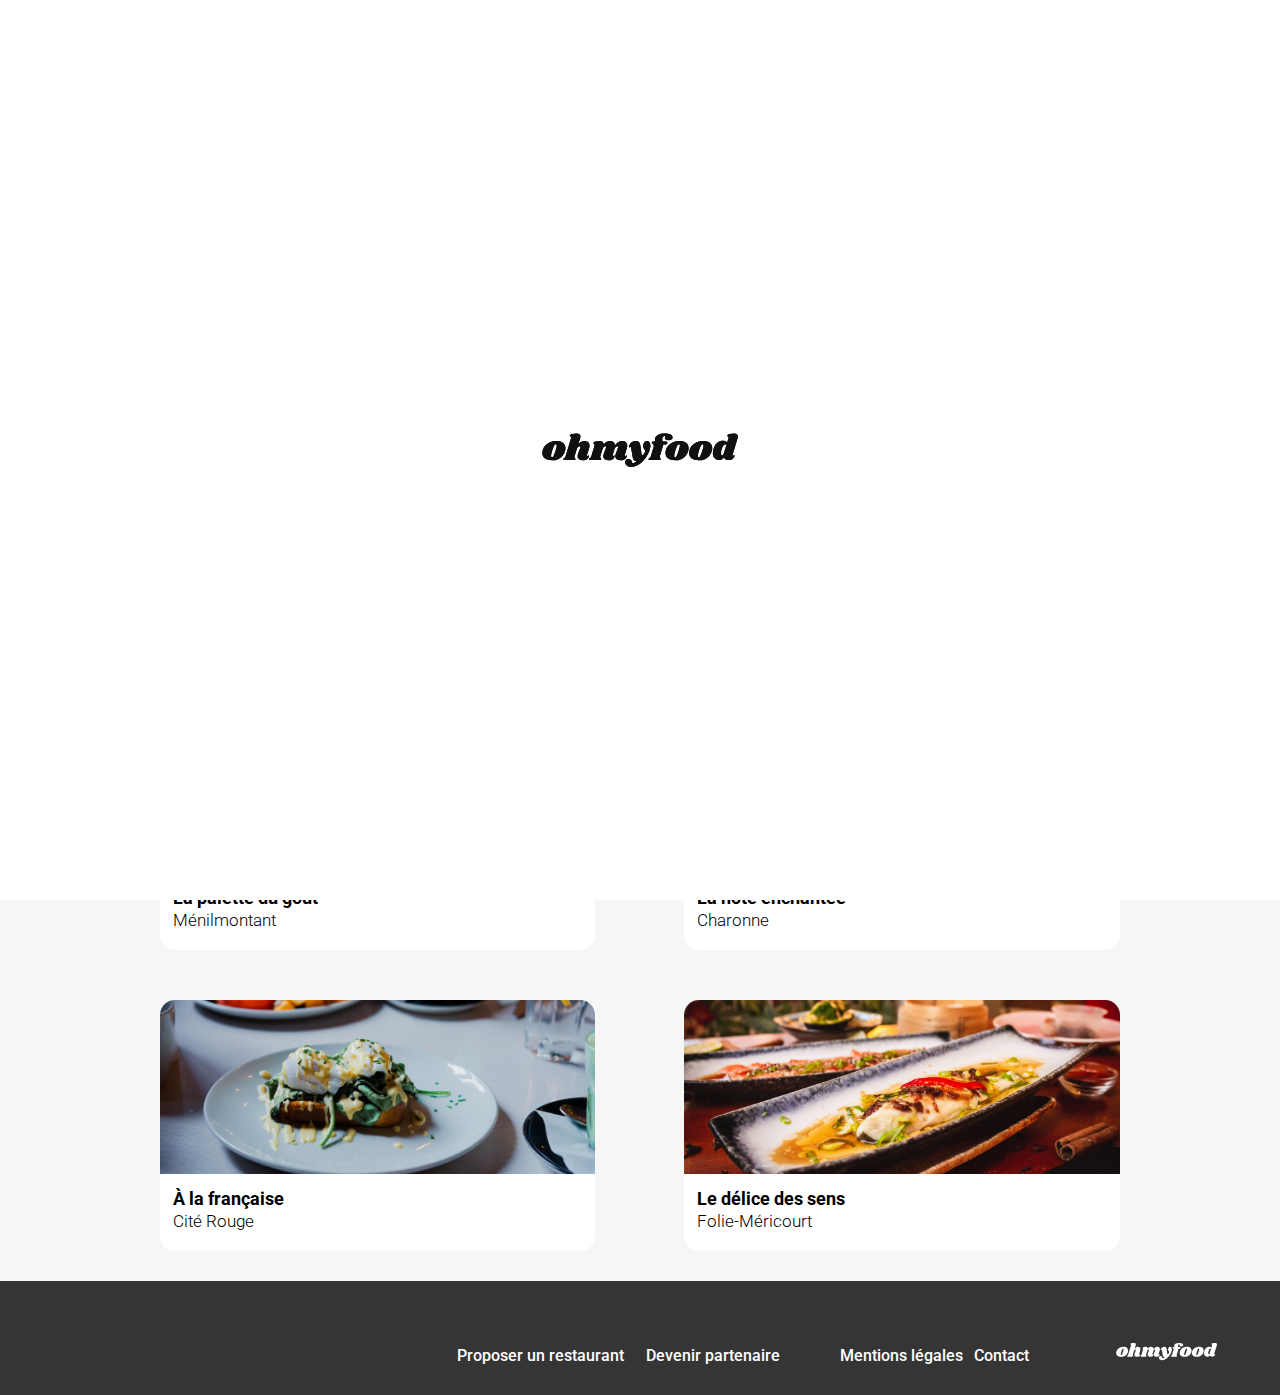
==== commit 16be2f80: "modification suite session menotrat" ====
--- a/index.html
+++ b/index.html
@@ -89,7 +89,7 @@
                             </div>
                             <a href="">
                                 <div class="restau-card__new">Nouveau</div>
-                                <img class="restau-card__img" src="Assets/images/restaurants/jay-wennington-N_Y88TWmGwA-unsplash.jpg" alt="image du restaurant La palette du goût">
+                                <div class="restau-card__img restau-card__img--1"></div>
                                 <div class="restau-card__content">
                                     <div>
                                         <h3>La palette du goût</h3>
@@ -109,7 +109,7 @@
                             </div>
                             <a href="">
                                 <div class="restau-card__new">Nouveau</div>
-                                <img class="restau-card__img" src="Assets/images/restaurants/stil-u2Lp8tXIcjw-unsplash.jpg" alt="image du restaurant La note enchantée">
+                                <div class="restau-card__img restau-card__img--2"></div>
                                 <div class="restau-card__content">
                                     <div>
                                         <h3>La note enchantée</h3>
@@ -128,7 +128,7 @@
                                 </button>
                             </div>
                             <a href="">
-                                <img class="restau-card__img" src="Assets/images/restaurants/toa-heftiba-DQKerTsQwi0-unsplash.jpg" alt="image du restaurant À la française">
+                                <div class="restau-card__img restau-card__img--3"></div>
                                 <div class="restau-card__content">
                                     <div>
                                         <h3>À la française</h3>
@@ -147,7 +147,7 @@
                                 </button>
                             </div>
                             <a href="">
-                            <img class="restau-card__img" src="Assets/images/restaurants/louis-hansel-shotsoflouis-qNBGVyOCY8Q-unsplash.jpg" alt="image du restaurant Le délice des sens">
+                                <div class="restau-card__img restau-card__img--4"></div>
                                 <div class="restau-card__content">
                                     <div>
                                         <h3>Le délice des sens</h3>
--- a/Assets/CSS/style_Accueil.css
+++ b/Assets/CSS/style_Accueil.css
@@ -8,11 +8,6 @@
 a {
   color: inherit;
   text-decoration: none;
-}
-
-.restau-card__img {
-  -o-object-fit: cover;
-     object-fit: cover;
 }
 
 main {
@@ -345,12 +340,13 @@
   position: absolute;
   top: 195px;
   right: 21px;
-  z-index: 2;
+  z-index: 1;
 }
 .restaurants__cards .restau-card__button--input {
   z-index: 2;
   opacity: 0;
   position: absolute;
+  cursor: pointer;
 }
 .restaurants__cards .restau-card__button--input:checked + .restau-card__button--visual > .heart-full {
   opacity: 1;
@@ -362,7 +358,6 @@
   font-size: 21px;
   padding: 0;
   border: none;
-  cursor: pointer;
   background-color: white;
 }
 .restaurants__cards .restau-card__button--visual .heart-empty {
@@ -394,6 +389,31 @@
 .restaurants__cards .restau-card__img {
   height: 174px;
   width: 100%;
+  background-size: cover;
+  background-position: 0% 100%;
+}
+@media (min-width: 769px) {
+  .restaurants__cards .restau-card__img {
+    background-position: 0% 70%;
+  }
+}
+.restaurants__cards .restau-card__img--1 {
+  background-image: url(../images/restaurants/jay-wennington-N_Y88TWmGwA-unsplash.jpg);
+}
+.restaurants__cards .restau-card__img--2 {
+  background-image: url(../images/restaurants/stil-u2Lp8tXIcjw-unsplash.jpg);
+  background-position: 0% 62%;
+}
+@media (min-width: 769px) {
+  .restaurants__cards .restau-card__img--2 {
+    background-position: 0% 55%;
+  }
+}
+.restaurants__cards .restau-card__img--3 {
+  background-image: url(../images/restaurants/toa-heftiba-DQKerTsQwi0-unsplash.jpg);
+}
+.restaurants__cards .restau-card__img--4 {
+  background-image: url(../images/restaurants/louis-hansel-shotsoflouis-qNBGVyOCY8Q-unsplash.jpg);
 }
 .restaurants__cards .restau-card__content {
   height: 49px;
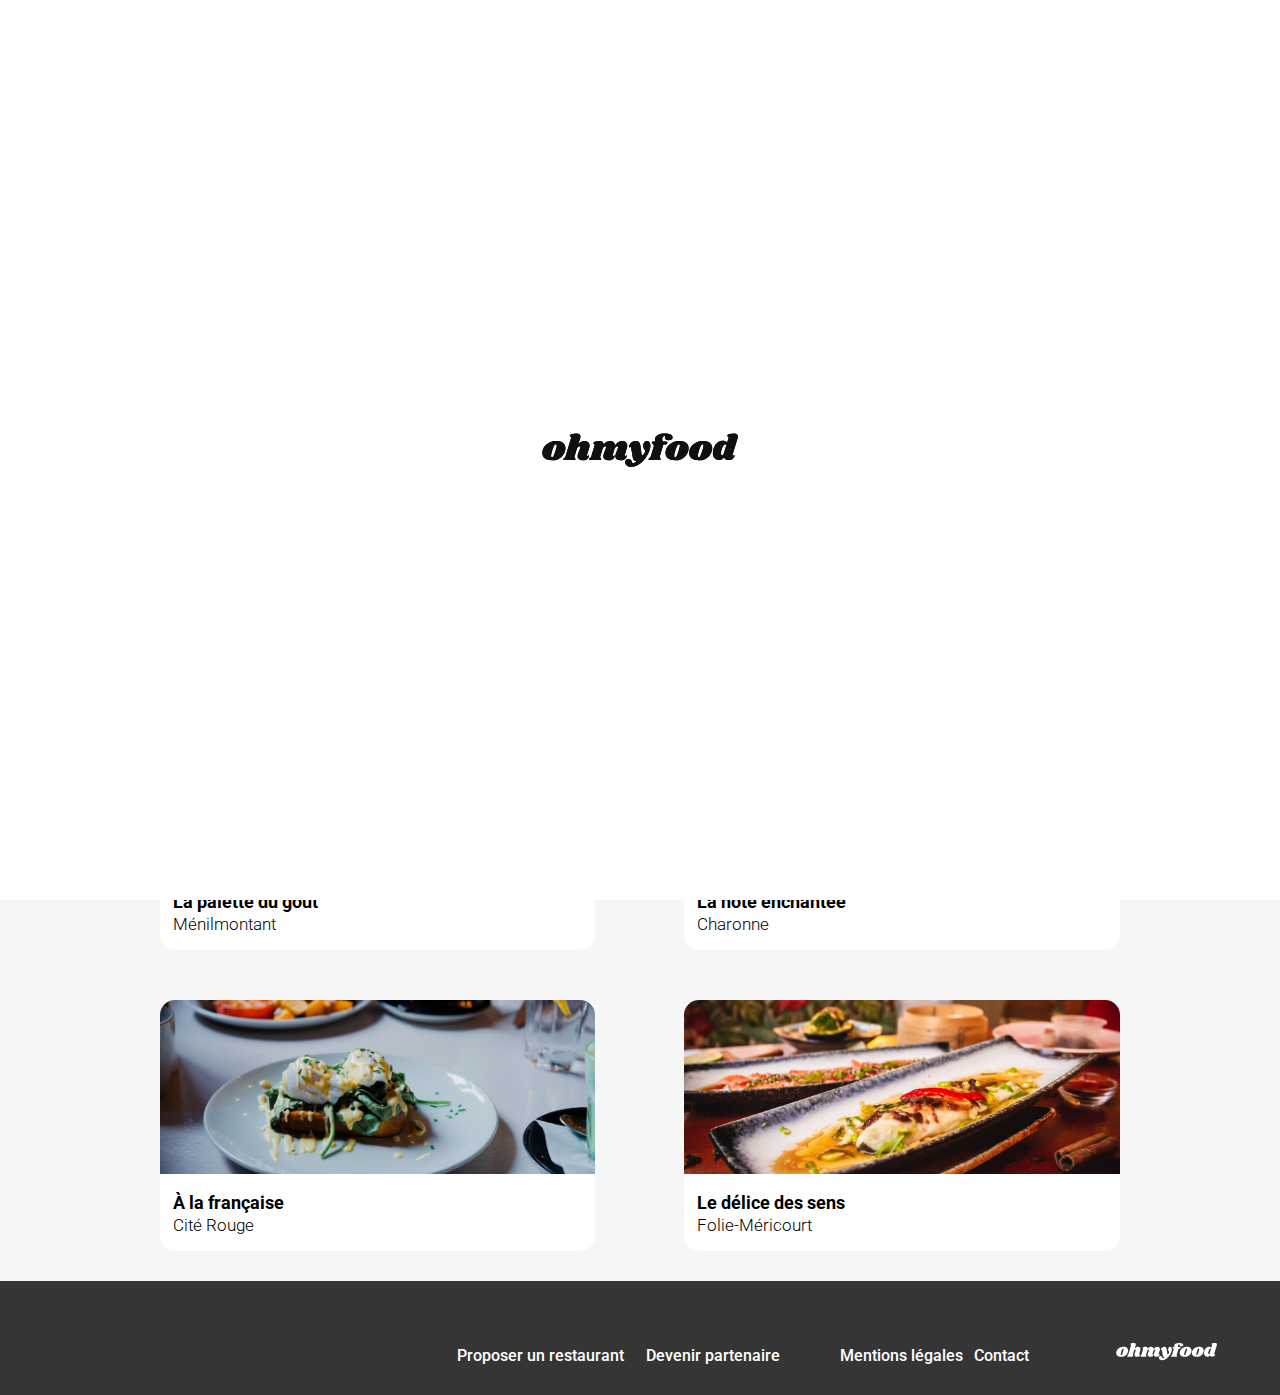
==== commit 12744676: "finalisation responsive du page de restaurant" ====
--- a/index.html
+++ b/index.html
@@ -7,7 +7,7 @@
         <link rel="stylesheet" href="Assets/CSS/style_Accueil.css">
         <link rel="preconnect" href="https://fonts.googleapis.com">
         <link rel="preconnect" href="https://fonts.gstatic.com" crossorigin>
-        <link href="https://fonts.googleapis.com/css2?family=Roboto:ital,wght@0,100;0,300;0,400;0,500;0,700;0,900;1,100;1,300;1,400;1,500;1,700;1,900&display=swap" rel="stylesheet">
+        <link href="https://fonts.googleapis.com/css2?family=Roboto:ital,wght@0,100;0,300;0,400;0,500;0,700;0,900;1,100;1,300;1,400;1,500;1,700;1,900&family=Shrikhand&display=swap" rel="stylesheet">
         <link rel="stylesheet" href="https://cdnjs.cloudflare.com/ajax/libs/font-awesome/6.7.1/css/all.min.css" integrity="sha512-5Hs3dF2AEPkpNAR7UiOHba+lRSJNeM2ECkwxUIxC1Q/FLycGTbNapWXB4tP889k5T5Ju8fs4b1P5z/iB4nMfSQ==" crossorigin="anonymous" referrerpolicy="no-referrer" />
 
     </head>
@@ -79,37 +79,37 @@
 
                     <div class="restaurants__cards">
 
-                        <article href="" class="restau-card">
-                            <div class="restau-card__button">
-                                <input type="checkbox" name="like" class="restau-card__button--input">
-                                <button type="button" class="restau-card__button--visual">
+                        <article class="restau-card">
+                            <div class="restau-card__button">
+                                <input type="checkbox" name="like" class="restau-card__button--input">
+                                <button type="button" class="restau-card__button--visual visual">
+                                    <i class="heart-empty fa-regular fa-heart"></i>
+                                    <i class="heart-full fa-solid fa-heart"></i>
+                                </button>
+                            </div>
+                            <a href="/Restaurants/La_palette_du_gout.html">
+                                <div class="restau-card__new">Nouveau</div>
+                                <img class="restau-card__img restau-card__img--1" src="Assets/images/restaurants/jay-wennington-N_Y88TWmGwA-unsplash.jpg" alt="image du restaurant">
+                                <div class="restau-card__content">
+                                    <div>
+                                        <h3>La palette du goût</h3>
+                                        <p>Ménilmontant</p>
+                                    </div>
+                                </div>
+                            </a>
+                        </article>
+
+                        <article class="restau-card">
+                            <div class="restau-card__button">
+                                <input type="checkbox" name="like" class="restau-card__button--input">
+                                <button type="button" class="restau-card__button--visual visual">
                                     <i class="heart-empty fa-regular fa-heart"></i>
                                     <i class="heart-full fa-solid fa-heart"></i>
                                 </button>
                             </div>
                             <a href="">
                                 <div class="restau-card__new">Nouveau</div>
-                                <div class="restau-card__img restau-card__img--1"></div>
-                                <div class="restau-card__content">
-                                    <div>
-                                        <h3>La palette du goût</h3>
-                                        <p>Ménilmontant</p>
-                                    </div>
-                                </div>
-                            </a>
-                        </article>
-
-                        <article href="" class="restau-card">
-                            <div class="restau-card__button">
-                                <input type="checkbox" name="like" class="restau-card__button--input">
-                                <button type="button" class="restau-card__button--visual">
-                                    <i class="heart-empty fa-regular fa-heart"></i>
-                                    <i class="heart-full fa-solid fa-heart"></i>
-                                </button>
-                            </div>
-                            <a href="">
-                                <div class="restau-card__new">Nouveau</div>
-                                <div class="restau-card__img restau-card__img--2"></div>
+                                <img class="restau-card__img restau-card__img--2" src="Assets/images/restaurants/stil-u2Lp8tXIcjw-unsplash.jpg" alt="image du restaurant">
                                 <div class="restau-card__content">
                                     <div>
                                         <h3>La note enchantée</h3>
@@ -119,16 +119,16 @@
                             </a>
                         </article>
 
-                        <article href="" class="restau-card">
-                            <div class="restau-card__button">
-                                <input type="checkbox" name="like" class="restau-card__button--input">
-                                <button type="button" class="restau-card__button--visual">
+                        <article class="restau-card">
+                            <div class="restau-card__button">
+                                <input type="checkbox" name="like" class="restau-card__button--input">
+                                <button type="button" class="restau-card__button--visual visual">
                                     <i class="heart-empty fa-regular fa-heart"></i>
                                     <i class="heart-full fa-solid fa-heart"></i>
                                 </button>
                             </div>
                             <a href="">
-                                <div class="restau-card__img restau-card__img--3"></div>
+                                <img class="restau-card__img restau-card__img--3" src="Assets/images/restaurants/toa-heftiba-DQKerTsQwi0-unsplash.jpg" alt="image du restaurant">
                                 <div class="restau-card__content">
                                     <div>
                                         <h3>À la française</h3>
@@ -138,16 +138,16 @@
                             </a>
                         </article>
 
-                        <article href="" class="restau-card">
-                            <div class="restau-card__button">
-                                <input type="checkbox" name="like" class="restau-card__button--input">
-                                <button type="button" class="restau-card__button--visual">
+                        <article class="restau-card">
+                            <div class="restau-card__button">
+                                <input type="checkbox" name="like" class="restau-card__button--input">
+                                <button type="button" class="restau-card__button--visual visual">
                                     <i class="heart-empty fa-regular fa-heart"></i>
                                     <i class="heart-full fa-solid fa-heart"></i>
                                 </button>
                             </div>
                             <a href="">
-                                <div class="restau-card__img restau-card__img--4"></div>
+                                <img class="restau-card__img restau-card__img--4" src="Assets/images/restaurants/louis-hansel-shotsoflouis-qNBGVyOCY8Q-unsplash.jpg" alt="image du restaurant">
                                 <div class="restau-card__content">
                                     <div>
                                         <h3>Le délice des sens</h3>
@@ -188,7 +188,7 @@
                         <a class="footer__link" href="">
                             Mentions légales
                         </a>
-                        <a class="footer__link" href="">
+                        <a class="footer__link" href="mailto:ohmyfood@contact.com">
                             Contact
                         </a>
                     </div>
--- a/Assets/CSS/style_Accueil.css
+++ b/Assets/CSS/style_Accueil.css
@@ -1,4 +1,4 @@
-/*General + Variables*/
+/*imports*/
 body {
   margin: 0px;
   font-family: Roboto;
@@ -28,7 +28,7 @@
   justify-content: center;
   align-items: center;
   background-color: white;
-  animation: loader-anime 600ms 1.9s both;
+  animation: loader-anime 600ms 1.7s both;
 }
 .loader__logo1 {
   position: absolute;
@@ -38,31 +38,31 @@
 }
 .loader__logo2 {
   position: absolute;
-  animation: logo-anime 200ms both;
+  animation: logo-anime 150ms both;
 }
 .loader__logo2--1 {
-  animation-delay: 200ms;
+  animation-delay: 150ms;
 }
 .loader__logo2--2 {
-  animation-delay: 400ms;
+  animation-delay: 300ms;
 }
 .loader__logo2--3 {
+  animation-delay: 450ms;
+}
+.loader__logo2--4 {
   animation-delay: 600ms;
 }
-.loader__logo2--4 {
-  animation-delay: 800ms;
-}
 .loader__logo2--5 {
-  animation-delay: 1000ms;
+  animation-delay: 750ms;
 }
 .loader__logo2--6 {
+  animation-delay: 900ms;
+}
+.loader__logo2--7 {
+  animation-delay: 1050ms;
+}
+.loader__logo2--8 {
   animation-delay: 1200ms;
-}
-.loader__logo2--7 {
-  animation-delay: 1400ms;
-}
-.loader__logo2--8 {
-  animation-delay: 1600ms;
 }
 @keyframes logo-anime {
   from {
@@ -226,9 +226,11 @@
   }
 }
 .fonctionnement__cards {
+  width: 100%;
   display: flex;
   flex-direction: column;
   gap: 26px;
+  align-items: center;
 }
 @media (min-width: 769px) {
   .fonctionnement__cards {
@@ -246,13 +248,8 @@
   align-items: center;
   gap: 22px;
   padding-left: 34px;
-  margin-left: 32px;
+  margin-left: 12px;
   position: relative;
-}
-@media (min-width: 769px) {
-  .fonctionnement__cards .fonct-card {
-    margin-left: 12px;
-  }
 }
 .fonctionnement__cards .fonct-card__numero {
   font-size: 14.18px;
@@ -337,9 +334,9 @@
   }
 }
 .restaurants__cards .restau-card__button {
-  position: absolute;
   top: 195px;
   right: 21px;
+  position: absolute;
   z-index: 1;
 }
 .restaurants__cards .restau-card__button--input {
@@ -348,14 +345,25 @@
   position: absolute;
   cursor: pointer;
 }
-.restaurants__cards .restau-card__button--input:checked + .restau-card__button--visual > .heart-full {
-  opacity: 1;
-}
-.restaurants__cards .restau-card__button--input:checked + .restau-card__button--visual > .heart-empty {
-  opacity: 0;
+@media (max-width: 768px) {
+  .restaurants__cards .restau-card__button--input:checked + .visual > .heart-full {
+    opacity: 1;
+  }
+  .restaurants__cards .restau-card__button--input:checked + .visual > .heart-empty {
+    opacity: 0;
+  }
+}
+@media (min-width: 769px) {
+  .restaurants__cards .restau-card__button--input:hover + .visual > .heart-full {
+    opacity: 1;
+  }
+  .restaurants__cards .restau-card__button--input:hover + .visual > .heart-empty {
+    opacity: 0;
+  }
 }
 .restaurants__cards .restau-card__button--visual {
-  font-size: 21px;
+  font-size: 22px;
+  transform: scaleY(1.1);
   padding: 0;
   border: none;
   background-color: white;
@@ -373,6 +381,8 @@
   color: transparent;
   opacity: 0;
   transition: opacity 100ms;
+  font-size: 1.001em;
+  vertical-align: top;
 }
 .restaurants__cards .restau-card__new {
   padding: 6px 12px;
@@ -389,31 +399,38 @@
 .restaurants__cards .restau-card__img {
   height: 174px;
   width: 100%;
-  background-size: cover;
-  background-position: 0% 100%;
-}
-@media (min-width: 769px) {
+  -o-object-fit: cover;
+     object-fit: cover;
+  -o-object-position: 0% 100%;
+     object-position: 0% 100%;
+}
+@media (min-width: 426px) {
   .restaurants__cards .restau-card__img {
-    background-position: 0% 70%;
-  }
-}
-.restaurants__cards .restau-card__img--1 {
-  background-image: url(../images/restaurants/jay-wennington-N_Y88TWmGwA-unsplash.jpg);
+    -o-object-position: center;
+       object-position: center;
+  }
+}
+@media (min-width: 769px) {
+  .restaurants__cards .restau-card__img {
+    -o-object-position: 0% 70%;
+       object-position: 0% 70%;
+  }
 }
 .restaurants__cards .restau-card__img--2 {
-  background-image: url(../images/restaurants/stil-u2Lp8tXIcjw-unsplash.jpg);
-  background-position: 0% 62%;
+  -o-object-position: 0% 62%;
+     object-position: 0% 62%;
 }
 @media (min-width: 769px) {
   .restaurants__cards .restau-card__img--2 {
-    background-position: 0% 55%;
-  }
-}
-.restaurants__cards .restau-card__img--3 {
-  background-image: url(../images/restaurants/toa-heftiba-DQKerTsQwi0-unsplash.jpg);
-}
-.restaurants__cards .restau-card__img--4 {
-  background-image: url(../images/restaurants/louis-hansel-shotsoflouis-qNBGVyOCY8Q-unsplash.jpg);
+    -o-object-position: 0% 55%;
+       object-position: 0% 55%;
+  }
+}
+@media (min-width: 426px) {
+  .restaurants__cards .restau-card__img--3, .restaurants__cards .restau-card__img--4 {
+    -o-object-position: 0% 62%;
+       object-position: 0% 62%;
+  }
 }
 .restaurants__cards .restau-card__content {
   height: 49px;
@@ -435,7 +452,7 @@
   margin-top: 2px;
 }
 
-/*Section Footer*/
+/*Footer*/
 .footer {
   width: 100%;
   padding: 22px 0px;
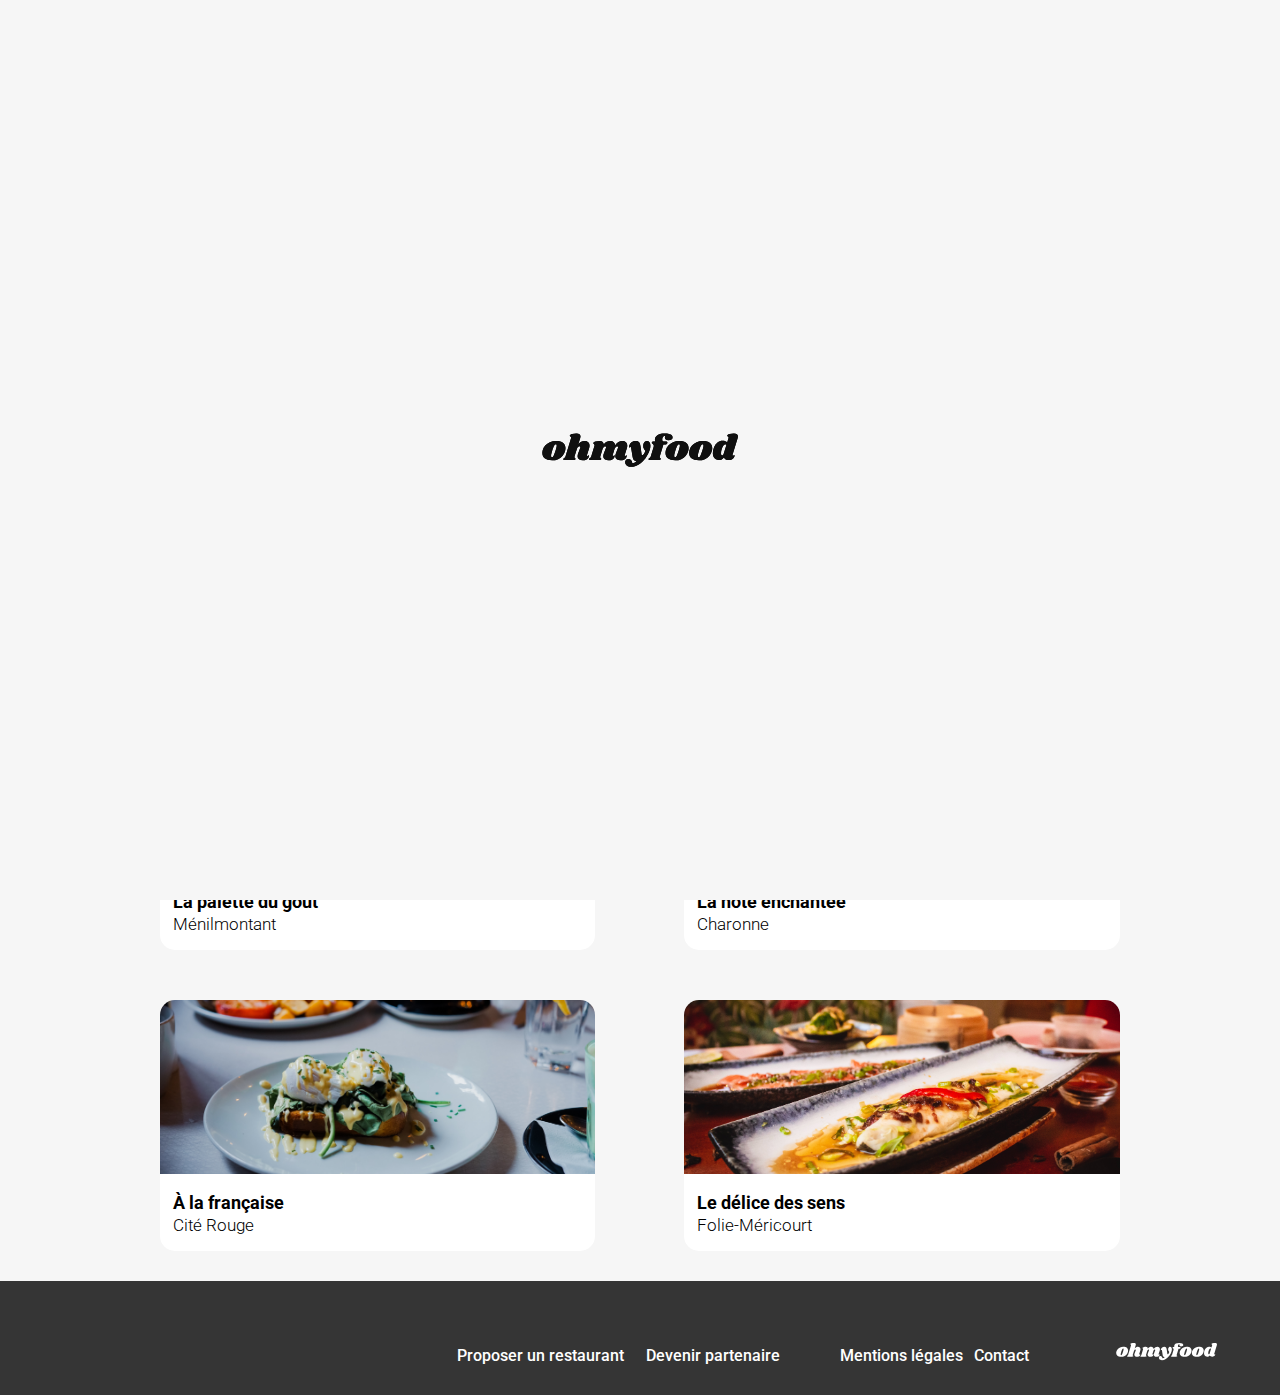
==== commit fec830cb: "correction liens page restaurant" ====
--- a/index.html
+++ b/index.html
@@ -14,14 +14,14 @@
     <body>
         <div class="loader">
             <svg class="loader__logo1" width="196" height="34" viewBox="0 0 196 34" fill="none" xmlns="http://www.w3.org/2000/svg">
-                <path class="loader__logo1" d="M13.932 7.956C17.196 7.956 19.596 8.61599 21.132 9.936C22.692 11.256 23.472 12.984 23.472 15.12C23.472 15.84 23.376 16.644 23.184 17.532C22.728 19.5 21.876 21.228 20.628 22.716C19.38 24.18 17.844 25.32 16.02 26.136C14.22 26.928 12.264 27.324 10.152 27.324C6.81599 27.324 4.34399 26.664 2.73599 25.344C1.15199 24 0.359985 22.224 0.359985 20.016C0.359985 19.272 0.455985 18.444 0.647985 17.532C1.10399 15.66 1.96799 14.004 3.23999 12.564C4.53599 11.1 6.10799 9.972 7.95599 9.18C9.82799 8.364 11.82 7.956 13.932 7.956ZM13.824 11.16C13.32 11.16 12.78 11.616 12.204 12.528C11.652 13.416 10.992 15.108 10.224 17.604C9.45599 20.1 9.07199 21.852 9.07199 22.86C9.07199 23.388 9.15599 23.748 9.32399 23.94C9.49199 24.108 9.71999 24.192 10.008 24.192C10.512 24.24 11.028 23.808 11.556 22.896C12.108 21.984 12.792 20.208 13.608 17.568C14.352 15.24 14.724 13.548 14.724 12.492C14.724 11.988 14.64 11.64 14.472 11.448C14.328 11.256 14.112 11.16 13.824 11.16Z" fill="#101010"/>
-                <path class="loader__logo1" d="M44.9899 22.032C44.9419 22.128 44.9179 22.272 44.9179 22.464C44.9179 22.632 44.9539 22.764 45.0259 22.86C45.1219 22.956 45.2419 23.004 45.3859 23.004C45.6739 23.004 45.9139 22.884 46.1059 22.644C46.3219 22.38 46.4659 22.248 46.5379 22.248C46.6579 22.248 46.7539 22.332 46.8259 22.5C46.8979 22.644 46.9339 22.824 46.9339 23.04C46.9579 23.736 46.7299 24.42 46.2499 25.092C45.7699 25.74 45.0619 26.28 44.1259 26.712C43.2139 27.12 42.1099 27.324 40.8139 27.324C39.2299 27.324 37.9699 26.964 37.0339 26.244C36.0979 25.5 35.6179 24.516 35.5939 23.292C35.5939 22.404 35.8099 21.408 36.2419 20.304L38.2219 15.12C38.3419 14.808 38.4019 14.556 38.4019 14.364C38.4019 14.052 38.2939 13.812 38.0779 13.644C37.8859 13.452 37.6459 13.356 37.3579 13.356C36.9019 13.356 36.4339 13.572 35.9539 14.004C35.4979 14.412 35.1259 15.084 34.8379 16.02V15.948L32.5699 23.256C32.4979 23.544 32.4619 23.796 32.4619 24.012C32.4619 24.324 32.5219 24.576 32.6419 24.768C32.7619 24.936 32.9299 25.104 33.1459 25.272C33.3139 25.44 33.4339 25.584 33.5059 25.704C33.5779 25.8 33.5899 25.932 33.5419 26.1C33.4219 26.412 33.1819 26.64 32.8219 26.784C32.4619 26.928 31.9099 27 31.1659 27H22.9579C22.3339 27 21.8779 26.904 21.5899 26.712C21.3019 26.496 21.2059 26.22 21.3019 25.884C21.3979 25.596 21.6499 25.344 22.0579 25.128C22.4179 24.936 22.7179 24.708 22.9579 24.444C23.1979 24.18 23.4019 23.76 23.5699 23.184L29.0419 5.22C29.1139 5.004 29.1499 4.824 29.1499 4.68C29.1499 4.416 29.0779 4.2 28.9339 4.032C28.8139 3.864 28.6459 3.696 28.4299 3.528C28.1899 3.336 28.0099 3.168 27.8899 3.024C27.7939 2.88 27.7819 2.688 27.8539 2.448C27.9979 1.896 28.7539 1.416 30.1219 1.00799C31.4899 0.599996 32.9179 0.395996 34.4059 0.395996C35.7979 0.395996 36.8179 0.659996 37.4659 1.188C38.1379 1.716 38.4739 2.436 38.4739 3.348C38.4739 3.876 38.3899 4.392 38.2219 4.896L36.2779 11.232C37.2139 10.008 38.1979 9.156 39.2299 8.676C40.2859 8.196 41.4259 7.956 42.6499 7.956C44.1139 7.956 45.2899 8.4 46.1779 9.288C47.0899 10.176 47.5459 11.328 47.5459 12.744C47.5459 13.488 47.4259 14.22 47.1859 14.94L44.9899 22.032Z" fill="#101010"/>
-                <path class="loader__logo1" d="M82.7165 22.032C82.6685 22.128 82.6445 22.272 82.6445 22.464C82.6445 22.632 82.6805 22.764 82.7525 22.86C82.8485 22.956 82.9685 23.004 83.1125 23.004C83.4005 23.004 83.6405 22.884 83.8325 22.644C84.0485 22.38 84.1925 22.248 84.2645 22.248C84.3845 22.248 84.4805 22.332 84.5525 22.5C84.6245 22.644 84.6605 22.824 84.6605 23.04C84.6845 23.736 84.4565 24.42 83.9765 25.092C83.4965 25.74 82.7885 26.28 81.8525 26.712C80.9405 27.12 79.8365 27.324 78.5405 27.324C76.9565 27.324 75.6965 26.964 74.7605 26.244C73.8245 25.5 73.3445 24.516 73.3205 23.292C73.3205 22.404 73.5365 21.408 73.9685 20.304L75.9485 15.12C76.0685 14.808 76.1285 14.556 76.1285 14.364C76.1285 14.052 76.0205 13.812 75.8045 13.644C75.6125 13.452 75.3725 13.356 75.0845 13.356C74.6765 13.356 74.2565 13.536 73.8245 13.896C73.3925 14.256 73.0085 14.82 72.6725 15.588L70.6925 22.032C70.6445 22.128 70.6205 22.272 70.6205 22.464C70.6205 22.632 70.6565 22.764 70.7285 22.86C70.8245 22.956 70.9445 23.004 71.0885 23.004C71.3765 23.004 71.6165 22.884 71.8085 22.644C72.0245 22.38 72.1685 22.248 72.2405 22.248C72.3605 22.248 72.4565 22.332 72.5285 22.5C72.6005 22.644 72.6365 22.824 72.6365 23.04C72.6605 23.736 72.4325 24.42 71.9525 25.092C71.4725 25.74 70.7645 26.28 69.8285 26.712C68.9165 27.12 67.8125 27.324 66.5165 27.324C64.9325 27.324 63.6725 26.964 62.7365 26.244C61.8005 25.5 61.3205 24.516 61.2965 23.292C61.2965 22.404 61.5125 21.408 61.9445 20.304L63.9245 15.12C64.0445 14.808 64.1045 14.556 64.1045 14.364C64.1045 14.052 63.9965 13.812 63.7805 13.644C63.5885 13.452 63.3485 13.356 63.0605 13.356C62.6525 13.356 62.2325 13.536 61.8005 13.896C61.3685 14.232 61.0085 14.784 60.7205 15.552L58.3445 23.256C58.2485 23.52 58.2005 23.772 58.2005 24.012C58.2005 24.3 58.2605 24.54 58.3805 24.732C58.5005 24.9 58.6685 25.08 58.8845 25.272C59.0525 25.416 59.1725 25.548 59.2445 25.668C59.3165 25.788 59.3285 25.932 59.2805 26.1C59.1845 26.412 58.9565 26.64 58.5965 26.784C58.2365 26.928 57.6725 27 56.9045 27H48.6965C48.0725 27 47.6285 26.904 47.3645 26.712C47.0765 26.496 46.9685 26.22 47.0405 25.884C47.1365 25.596 47.3885 25.344 47.7965 25.128C48.1565 24.936 48.4565 24.708 48.6965 24.444C48.9365 24.18 49.1405 23.76 49.3085 23.184L52.5125 12.78C52.5605 12.66 52.5845 12.492 52.5845 12.276C52.5845 12.012 52.5245 11.808 52.4045 11.664C52.3085 11.52 52.1405 11.34 51.9005 11.124C51.6605 10.932 51.4925 10.764 51.3965 10.62C51.3005 10.476 51.2885 10.284 51.3605 10.044C51.5045 9.492 52.2605 9.012 53.6285 8.604C54.9965 8.172 56.4245 7.956 57.9125 7.956C59.0885 7.956 60.0125 8.28 60.6845 8.928C61.3805 9.576 61.7165 10.464 61.6925 11.592C62.6765 10.224 63.7085 9.276 64.7885 8.748C65.8925 8.22 67.0805 7.956 68.3525 7.956C69.7445 7.956 70.8725 8.364 71.7365 9.18C72.6245 9.972 73.1165 11.016 73.2125 12.312C74.2445 10.68 75.3485 9.552 76.5245 8.928C77.7005 8.28 78.9845 7.956 80.3765 7.956C81.8405 7.956 83.0165 8.4 83.9045 9.288C84.8165 10.176 85.2725 11.328 85.2725 12.744C85.2725 13.488 85.1525 14.22 84.9125 14.94L82.7165 22.032Z" fill="#101010"/>
-                <path class="loader__logo1" d="M104.932 7.956C105.988 7.956 106.828 8.388 107.452 9.252C108.1 10.092 108.424 11.244 108.424 12.708C108.424 13.98 108.196 15.348 107.74 16.812C106.852 19.764 105.424 22.548 103.456 25.164C101.512 27.78 99.2675 29.88 96.7235 31.464C94.2035 33.048 91.6836 33.84 89.1636 33.84C87.9156 33.84 86.8355 33.624 85.9235 33.192C85.0355 32.76 84.3635 32.184 83.9075 31.464C83.4275 30.744 83.1875 29.976 83.1875 29.16C83.1875 28.8 83.2475 28.404 83.3675 27.972C83.5835 27.3 83.9435 26.784 84.4475 26.424C84.9515 26.064 85.5516 25.884 86.2476 25.884C87.3516 25.884 88.2515 26.256 88.9475 27C89.6675 27.768 90.1236 28.812 90.3156 30.132C91.8516 30.06 93.2675 29.4 94.5635 28.152C93.3395 27.936 92.4275 27.528 91.8275 26.928C91.2515 26.304 90.8555 25.344 90.6395 24.048L89.1995 15.228C89.1275 14.772 89.0195 14.46 88.8755 14.292C88.7555 14.1 88.5876 14.004 88.3716 14.004C88.2036 14.004 87.9995 14.088 87.7595 14.256C87.5435 14.424 87.3875 14.508 87.2915 14.508C87.0995 14.508 87.0035 14.304 87.0035 13.896C87.0035 13.56 87.0635 13.2 87.1835 12.816C87.6155 11.448 88.4196 10.296 89.5956 9.36C90.7716 8.4 92.1395 7.92 93.6995 7.92C95.2355 7.92 96.3635 8.376 97.0835 9.288C97.8275 10.2 98.3076 11.604 98.5236 13.5L99.6035 21.42C99.6755 22.02 99.8915 22.32 100.252 22.32C100.684 22.32 101.188 21.936 101.764 21.168C102.34 20.376 102.904 19.26 103.456 17.82C102.736 17.172 102.184 16.428 101.8 15.588C101.416 14.748 101.224 13.848 101.224 12.888C101.224 12.144 101.32 11.472 101.512 10.872C101.8 9.912 102.244 9.192 102.844 8.712C103.468 8.208 104.164 7.956 104.932 7.956Z" fill="#101010"/>
-                <path class="loader__logo1" d="M122.864 0.395996C125.432 0.395996 127.352 0.791996 128.624 1.584C129.92 2.352 130.568 3.3 130.568 4.428C130.568 5.34 130.184 6.048 129.416 6.552C128.672 7.032 127.688 7.272 126.464 7.272C125.336 7.272 124.46 6.996 123.836 6.444C123.212 5.892 122.9 5.208 122.9 4.392C122.9 3.888 123.056 3.36 123.368 2.808C122.648 2.808 122.048 2.988 121.568 3.348C121.088 3.684 120.716 4.272 120.452 5.112C120.308 5.64 120.236 6.132 120.236 6.588C120.236 7.164 120.332 7.62 120.524 7.956C120.74 8.268 121.04 8.424 121.424 8.424H123.548C124.796 8.424 125.42 8.808 125.42 9.576C125.42 9.672 125.396 9.816 125.348 10.008C125.204 10.536 124.904 10.932 124.448 11.196C124.016 11.46 123.356 11.592 122.468 11.592H121.388L117.824 23.256C117.752 23.544 117.716 23.796 117.716 24.012C117.716 24.324 117.776 24.576 117.896 24.768C118.016 24.936 118.184 25.104 118.4 25.272C118.568 25.44 118.688 25.584 118.76 25.704C118.832 25.8 118.844 25.932 118.796 26.1C118.676 26.412 118.436 26.64 118.076 26.784C117.716 26.928 117.164 27 116.42 27H108.212C107.588 27 107.132 26.904 106.844 26.712C106.556 26.496 106.46 26.22 106.556 25.884C106.652 25.596 106.904 25.344 107.312 25.128C107.672 24.936 107.972 24.708 108.212 24.444C108.452 24.18 108.656 23.76 108.824 23.184L111.632 13.968C111.752 13.608 111.812 13.236 111.812 12.852C111.812 12.372 111.704 12 111.488 11.736C111.296 11.448 110.996 11.136 110.588 10.8C110.324 10.584 110.12 10.404 109.976 10.26C109.856 10.092 109.796 9.9 109.796 9.684C109.772 9.228 109.928 8.904 110.264 8.712C110.624 8.52 111.296 8.424 112.28 8.424H113.18C113.012 7.824 112.928 7.224 112.928 6.624C112.928 6.024 113.036 5.4 113.252 4.752C113.708 3.528 114.68 2.496 116.168 1.65599C117.68 0.815996 119.912 0.395996 122.864 0.395996Z" fill="#101010"/>
-                <path class="loader__logo1" d="M137.084 7.956C140.348 7.956 142.748 8.61599 144.284 9.936C145.844 11.256 146.624 12.984 146.624 15.12C146.624 15.84 146.528 16.644 146.336 17.532C145.88 19.5 145.028 21.228 143.78 22.716C142.532 24.18 140.996 25.32 139.172 26.136C137.372 26.928 135.416 27.324 133.304 27.324C129.968 27.324 127.496 26.664 125.888 25.344C124.304 24 123.512 22.224 123.512 20.016C123.512 19.272 123.608 18.444 123.8 17.532C124.256 15.66 125.12 14.004 126.392 12.564C127.688 11.1 129.26 9.972 131.108 9.18C132.98 8.364 134.972 7.956 137.084 7.956ZM136.976 11.16C136.472 11.16 135.932 11.616 135.356 12.528C134.804 13.416 134.144 15.108 133.376 17.604C132.608 20.1 132.224 21.852 132.224 22.86C132.224 23.388 132.308 23.748 132.476 23.94C132.644 24.108 132.872 24.192 133.16 24.192C133.664 24.24 134.18 23.808 134.708 22.896C135.26 21.984 135.944 20.208 136.76 17.568C137.504 15.24 137.876 13.548 137.876 12.492C137.876 11.988 137.792 11.64 137.624 11.448C137.48 11.256 137.264 11.16 136.976 11.16Z" fill="#101010"/>
-                <path class="loader__logo1" d="M160.709 7.956C163.973 7.956 166.373 8.61599 167.909 9.936C169.469 11.256 170.249 12.984 170.249 15.12C170.249 15.84 170.153 16.644 169.961 17.532C169.505 19.5 168.653 21.228 167.405 22.716C166.157 24.18 164.621 25.32 162.797 26.136C160.997 26.928 159.041 27.324 156.929 27.324C153.593 27.324 151.121 26.664 149.513 25.344C147.929 24 147.137 22.224 147.137 20.016C147.137 19.272 147.233 18.444 147.425 17.532C147.881 15.66 148.745 14.004 150.017 12.564C151.313 11.1 152.885 9.972 154.733 9.18C156.605 8.364 158.597 7.956 160.709 7.956ZM160.601 11.16C160.097 11.16 159.557 11.616 158.981 12.528C158.429 13.416 157.769 15.108 157.001 17.604C156.233 20.1 155.849 21.852 155.849 22.86C155.849 23.388 155.933 23.748 156.101 23.94C156.269 24.108 156.497 24.192 156.785 24.192C157.289 24.24 157.805 23.808 158.333 22.896C158.885 21.984 159.569 20.208 160.385 17.568C161.129 15.24 161.501 13.548 161.501 12.492C161.501 11.988 161.417 11.64 161.249 11.448C161.105 11.256 160.889 11.16 160.601 11.16Z" fill="#101010"/>
-                <path class="loader__logo1" d="M190.526 21.816C190.478 22.008 190.454 22.14 190.454 22.212C190.454 22.38 190.502 22.512 190.598 22.608C190.694 22.704 190.814 22.752 190.958 22.752C191.246 22.752 191.486 22.632 191.678 22.392C191.894 22.128 192.038 21.996 192.11 21.996C192.23 21.996 192.326 22.08 192.398 22.248C192.47 22.416 192.506 22.608 192.506 22.824C192.53 23.472 192.278 24.132 191.75 24.804C191.246 25.476 190.562 26.028 189.698 26.46C188.834 26.892 187.898 27.108 186.89 27.108C185.69 27.108 184.646 26.88 183.758 26.424C182.87 25.968 182.258 25.368 181.922 24.624C181.274 25.464 180.53 26.088 179.69 26.496C178.85 26.904 177.962 27.108 177.026 27.108C175.922 27.108 174.89 26.832 173.93 26.28C172.994 25.728 172.238 24.948 171.662 23.94C171.11 22.908 170.834 21.744 170.834 20.448C170.834 18.264 171.242 16.212 172.058 14.292C172.898 12.348 174.062 10.788 175.55 9.612C177.038 8.412 178.73 7.812 180.626 7.812C181.658 7.812 182.534 7.932 183.254 8.172C183.998 8.412 184.67 8.772 185.27 9.252L186.494 5.22C186.566 5.004 186.602 4.824 186.602 4.68C186.602 4.416 186.53 4.2 186.386 4.032C186.266 3.864 186.098 3.696 185.882 3.528C185.642 3.336 185.462 3.168 185.342 3.024C185.246 2.88 185.234 2.688 185.306 2.448C185.45 1.896 186.206 1.416 187.574 1.00799C188.942 0.599996 190.37 0.395996 191.858 0.395996C193.25 0.395996 194.27 0.659996 194.918 1.188C195.59 1.716 195.926 2.436 195.926 3.348C195.926 3.876 195.842 4.392 195.674 4.896L190.526 21.816ZM184.514 11.7C184.13 11.364 183.71 11.196 183.254 11.196C182.558 11.196 181.874 11.712 181.202 12.744C180.53 13.776 179.99 15.024 179.582 16.488C179.174 17.952 178.982 19.272 179.006 20.448C179.006 21.768 179.438 22.428 180.302 22.428C180.614 22.428 180.878 22.308 181.094 22.068C181.31 21.804 181.514 21.384 181.706 20.808L184.514 11.7Z" fill="#101010"/>
+                <path class="loader__logo1 loader__logo1--shadow" d="M13.932 7.956C17.196 7.956 19.596 8.61599 21.132 9.936C22.692 11.256 23.472 12.984 23.472 15.12C23.472 15.84 23.376 16.644 23.184 17.532C22.728 19.5 21.876 21.228 20.628 22.716C19.38 24.18 17.844 25.32 16.02 26.136C14.22 26.928 12.264 27.324 10.152 27.324C6.81599 27.324 4.34399 26.664 2.73599 25.344C1.15199 24 0.359985 22.224 0.359985 20.016C0.359985 19.272 0.455985 18.444 0.647985 17.532C1.10399 15.66 1.96799 14.004 3.23999 12.564C4.53599 11.1 6.10799 9.972 7.95599 9.18C9.82799 8.364 11.82 7.956 13.932 7.956ZM13.824 11.16C13.32 11.16 12.78 11.616 12.204 12.528C11.652 13.416 10.992 15.108 10.224 17.604C9.45599 20.1 9.07199 21.852 9.07199 22.86C9.07199 23.388 9.15599 23.748 9.32399 23.94C9.49199 24.108 9.71999 24.192 10.008 24.192C10.512 24.24 11.028 23.808 11.556 22.896C12.108 21.984 12.792 20.208 13.608 17.568C14.352 15.24 14.724 13.548 14.724 12.492C14.724 11.988 14.64 11.64 14.472 11.448C14.328 11.256 14.112 11.16 13.824 11.16Z" fill="#101010"/>
+                <path class="loader__logo1 loader__logo1--shadow" d="M44.9899 22.032C44.9419 22.128 44.9179 22.272 44.9179 22.464C44.9179 22.632 44.9539 22.764 45.0259 22.86C45.1219 22.956 45.2419 23.004 45.3859 23.004C45.6739 23.004 45.9139 22.884 46.1059 22.644C46.3219 22.38 46.4659 22.248 46.5379 22.248C46.6579 22.248 46.7539 22.332 46.8259 22.5C46.8979 22.644 46.9339 22.824 46.9339 23.04C46.9579 23.736 46.7299 24.42 46.2499 25.092C45.7699 25.74 45.0619 26.28 44.1259 26.712C43.2139 27.12 42.1099 27.324 40.8139 27.324C39.2299 27.324 37.9699 26.964 37.0339 26.244C36.0979 25.5 35.6179 24.516 35.5939 23.292C35.5939 22.404 35.8099 21.408 36.2419 20.304L38.2219 15.12C38.3419 14.808 38.4019 14.556 38.4019 14.364C38.4019 14.052 38.2939 13.812 38.0779 13.644C37.8859 13.452 37.6459 13.356 37.3579 13.356C36.9019 13.356 36.4339 13.572 35.9539 14.004C35.4979 14.412 35.1259 15.084 34.8379 16.02V15.948L32.5699 23.256C32.4979 23.544 32.4619 23.796 32.4619 24.012C32.4619 24.324 32.5219 24.576 32.6419 24.768C32.7619 24.936 32.9299 25.104 33.1459 25.272C33.3139 25.44 33.4339 25.584 33.5059 25.704C33.5779 25.8 33.5899 25.932 33.5419 26.1C33.4219 26.412 33.1819 26.64 32.8219 26.784C32.4619 26.928 31.9099 27 31.1659 27H22.9579C22.3339 27 21.8779 26.904 21.5899 26.712C21.3019 26.496 21.2059 26.22 21.3019 25.884C21.3979 25.596 21.6499 25.344 22.0579 25.128C22.4179 24.936 22.7179 24.708 22.9579 24.444C23.1979 24.18 23.4019 23.76 23.5699 23.184L29.0419 5.22C29.1139 5.004 29.1499 4.824 29.1499 4.68C29.1499 4.416 29.0779 4.2 28.9339 4.032C28.8139 3.864 28.6459 3.696 28.4299 3.528C28.1899 3.336 28.0099 3.168 27.8899 3.024C27.7939 2.88 27.7819 2.688 27.8539 2.448C27.9979 1.896 28.7539 1.416 30.1219 1.00799C31.4899 0.599996 32.9179 0.395996 34.4059 0.395996C35.7979 0.395996 36.8179 0.659996 37.4659 1.188C38.1379 1.716 38.4739 2.436 38.4739 3.348C38.4739 3.876 38.3899 4.392 38.2219 4.896L36.2779 11.232C37.2139 10.008 38.1979 9.156 39.2299 8.676C40.2859 8.196 41.4259 7.956 42.6499 7.956C44.1139 7.956 45.2899 8.4 46.1779 9.288C47.0899 10.176 47.5459 11.328 47.5459 12.744C47.5459 13.488 47.4259 14.22 47.1859 14.94L44.9899 22.032Z" fill="#101010"/>
+                <path class="loader__logo1 loader__logo1--shadow" d="M82.7165 22.032C82.6685 22.128 82.6445 22.272 82.6445 22.464C82.6445 22.632 82.6805 22.764 82.7525 22.86C82.8485 22.956 82.9685 23.004 83.1125 23.004C83.4005 23.004 83.6405 22.884 83.8325 22.644C84.0485 22.38 84.1925 22.248 84.2645 22.248C84.3845 22.248 84.4805 22.332 84.5525 22.5C84.6245 22.644 84.6605 22.824 84.6605 23.04C84.6845 23.736 84.4565 24.42 83.9765 25.092C83.4965 25.74 82.7885 26.28 81.8525 26.712C80.9405 27.12 79.8365 27.324 78.5405 27.324C76.9565 27.324 75.6965 26.964 74.7605 26.244C73.8245 25.5 73.3445 24.516 73.3205 23.292C73.3205 22.404 73.5365 21.408 73.9685 20.304L75.9485 15.12C76.0685 14.808 76.1285 14.556 76.1285 14.364C76.1285 14.052 76.0205 13.812 75.8045 13.644C75.6125 13.452 75.3725 13.356 75.0845 13.356C74.6765 13.356 74.2565 13.536 73.8245 13.896C73.3925 14.256 73.0085 14.82 72.6725 15.588L70.6925 22.032C70.6445 22.128 70.6205 22.272 70.6205 22.464C70.6205 22.632 70.6565 22.764 70.7285 22.86C70.8245 22.956 70.9445 23.004 71.0885 23.004C71.3765 23.004 71.6165 22.884 71.8085 22.644C72.0245 22.38 72.1685 22.248 72.2405 22.248C72.3605 22.248 72.4565 22.332 72.5285 22.5C72.6005 22.644 72.6365 22.824 72.6365 23.04C72.6605 23.736 72.4325 24.42 71.9525 25.092C71.4725 25.74 70.7645 26.28 69.8285 26.712C68.9165 27.12 67.8125 27.324 66.5165 27.324C64.9325 27.324 63.6725 26.964 62.7365 26.244C61.8005 25.5 61.3205 24.516 61.2965 23.292C61.2965 22.404 61.5125 21.408 61.9445 20.304L63.9245 15.12C64.0445 14.808 64.1045 14.556 64.1045 14.364C64.1045 14.052 63.9965 13.812 63.7805 13.644C63.5885 13.452 63.3485 13.356 63.0605 13.356C62.6525 13.356 62.2325 13.536 61.8005 13.896C61.3685 14.232 61.0085 14.784 60.7205 15.552L58.3445 23.256C58.2485 23.52 58.2005 23.772 58.2005 24.012C58.2005 24.3 58.2605 24.54 58.3805 24.732C58.5005 24.9 58.6685 25.08 58.8845 25.272C59.0525 25.416 59.1725 25.548 59.2445 25.668C59.3165 25.788 59.3285 25.932 59.2805 26.1C59.1845 26.412 58.9565 26.64 58.5965 26.784C58.2365 26.928 57.6725 27 56.9045 27H48.6965C48.0725 27 47.6285 26.904 47.3645 26.712C47.0765 26.496 46.9685 26.22 47.0405 25.884C47.1365 25.596 47.3885 25.344 47.7965 25.128C48.1565 24.936 48.4565 24.708 48.6965 24.444C48.9365 24.18 49.1405 23.76 49.3085 23.184L52.5125 12.78C52.5605 12.66 52.5845 12.492 52.5845 12.276C52.5845 12.012 52.5245 11.808 52.4045 11.664C52.3085 11.52 52.1405 11.34 51.9005 11.124C51.6605 10.932 51.4925 10.764 51.3965 10.62C51.3005 10.476 51.2885 10.284 51.3605 10.044C51.5045 9.492 52.2605 9.012 53.6285 8.604C54.9965 8.172 56.4245 7.956 57.9125 7.956C59.0885 7.956 60.0125 8.28 60.6845 8.928C61.3805 9.576 61.7165 10.464 61.6925 11.592C62.6765 10.224 63.7085 9.276 64.7885 8.748C65.8925 8.22 67.0805 7.956 68.3525 7.956C69.7445 7.956 70.8725 8.364 71.7365 9.18C72.6245 9.972 73.1165 11.016 73.2125 12.312C74.2445 10.68 75.3485 9.552 76.5245 8.928C77.7005 8.28 78.9845 7.956 80.3765 7.956C81.8405 7.956 83.0165 8.4 83.9045 9.288C84.8165 10.176 85.2725 11.328 85.2725 12.744C85.2725 13.488 85.1525 14.22 84.9125 14.94L82.7165 22.032Z" fill="#101010"/>
+                <path class="loader__logo1 loader__logo1--shadow" d="M104.932 7.956C105.988 7.956 106.828 8.388 107.452 9.252C108.1 10.092 108.424 11.244 108.424 12.708C108.424 13.98 108.196 15.348 107.74 16.812C106.852 19.764 105.424 22.548 103.456 25.164C101.512 27.78 99.2675 29.88 96.7235 31.464C94.2035 33.048 91.6836 33.84 89.1636 33.84C87.9156 33.84 86.8355 33.624 85.9235 33.192C85.0355 32.76 84.3635 32.184 83.9075 31.464C83.4275 30.744 83.1875 29.976 83.1875 29.16C83.1875 28.8 83.2475 28.404 83.3675 27.972C83.5835 27.3 83.9435 26.784 84.4475 26.424C84.9515 26.064 85.5516 25.884 86.2476 25.884C87.3516 25.884 88.2515 26.256 88.9475 27C89.6675 27.768 90.1236 28.812 90.3156 30.132C91.8516 30.06 93.2675 29.4 94.5635 28.152C93.3395 27.936 92.4275 27.528 91.8275 26.928C91.2515 26.304 90.8555 25.344 90.6395 24.048L89.1995 15.228C89.1275 14.772 89.0195 14.46 88.8755 14.292C88.7555 14.1 88.5876 14.004 88.3716 14.004C88.2036 14.004 87.9995 14.088 87.7595 14.256C87.5435 14.424 87.3875 14.508 87.2915 14.508C87.0995 14.508 87.0035 14.304 87.0035 13.896C87.0035 13.56 87.0635 13.2 87.1835 12.816C87.6155 11.448 88.4196 10.296 89.5956 9.36C90.7716 8.4 92.1395 7.92 93.6995 7.92C95.2355 7.92 96.3635 8.376 97.0835 9.288C97.8275 10.2 98.3076 11.604 98.5236 13.5L99.6035 21.42C99.6755 22.02 99.8915 22.32 100.252 22.32C100.684 22.32 101.188 21.936 101.764 21.168C102.34 20.376 102.904 19.26 103.456 17.82C102.736 17.172 102.184 16.428 101.8 15.588C101.416 14.748 101.224 13.848 101.224 12.888C101.224 12.144 101.32 11.472 101.512 10.872C101.8 9.912 102.244 9.192 102.844 8.712C103.468 8.208 104.164 7.956 104.932 7.956Z" fill="#101010"/>
+                <path class="loader__logo1 loader__logo1--shadow" d="M122.864 0.395996C125.432 0.395996 127.352 0.791996 128.624 1.584C129.92 2.352 130.568 3.3 130.568 4.428C130.568 5.34 130.184 6.048 129.416 6.552C128.672 7.032 127.688 7.272 126.464 7.272C125.336 7.272 124.46 6.996 123.836 6.444C123.212 5.892 122.9 5.208 122.9 4.392C122.9 3.888 123.056 3.36 123.368 2.808C122.648 2.808 122.048 2.988 121.568 3.348C121.088 3.684 120.716 4.272 120.452 5.112C120.308 5.64 120.236 6.132 120.236 6.588C120.236 7.164 120.332 7.62 120.524 7.956C120.74 8.268 121.04 8.424 121.424 8.424H123.548C124.796 8.424 125.42 8.808 125.42 9.576C125.42 9.672 125.396 9.816 125.348 10.008C125.204 10.536 124.904 10.932 124.448 11.196C124.016 11.46 123.356 11.592 122.468 11.592H121.388L117.824 23.256C117.752 23.544 117.716 23.796 117.716 24.012C117.716 24.324 117.776 24.576 117.896 24.768C118.016 24.936 118.184 25.104 118.4 25.272C118.568 25.44 118.688 25.584 118.76 25.704C118.832 25.8 118.844 25.932 118.796 26.1C118.676 26.412 118.436 26.64 118.076 26.784C117.716 26.928 117.164 27 116.42 27H108.212C107.588 27 107.132 26.904 106.844 26.712C106.556 26.496 106.46 26.22 106.556 25.884C106.652 25.596 106.904 25.344 107.312 25.128C107.672 24.936 107.972 24.708 108.212 24.444C108.452 24.18 108.656 23.76 108.824 23.184L111.632 13.968C111.752 13.608 111.812 13.236 111.812 12.852C111.812 12.372 111.704 12 111.488 11.736C111.296 11.448 110.996 11.136 110.588 10.8C110.324 10.584 110.12 10.404 109.976 10.26C109.856 10.092 109.796 9.9 109.796 9.684C109.772 9.228 109.928 8.904 110.264 8.712C110.624 8.52 111.296 8.424 112.28 8.424H113.18C113.012 7.824 112.928 7.224 112.928 6.624C112.928 6.024 113.036 5.4 113.252 4.752C113.708 3.528 114.68 2.496 116.168 1.65599C117.68 0.815996 119.912 0.395996 122.864 0.395996Z" fill="#101010"/>
+                <path class="loader__logo1 loader__logo1--shadow" d="M137.084 7.956C140.348 7.956 142.748 8.61599 144.284 9.936C145.844 11.256 146.624 12.984 146.624 15.12C146.624 15.84 146.528 16.644 146.336 17.532C145.88 19.5 145.028 21.228 143.78 22.716C142.532 24.18 140.996 25.32 139.172 26.136C137.372 26.928 135.416 27.324 133.304 27.324C129.968 27.324 127.496 26.664 125.888 25.344C124.304 24 123.512 22.224 123.512 20.016C123.512 19.272 123.608 18.444 123.8 17.532C124.256 15.66 125.12 14.004 126.392 12.564C127.688 11.1 129.26 9.972 131.108 9.18C132.98 8.364 134.972 7.956 137.084 7.956ZM136.976 11.16C136.472 11.16 135.932 11.616 135.356 12.528C134.804 13.416 134.144 15.108 133.376 17.604C132.608 20.1 132.224 21.852 132.224 22.86C132.224 23.388 132.308 23.748 132.476 23.94C132.644 24.108 132.872 24.192 133.16 24.192C133.664 24.24 134.18 23.808 134.708 22.896C135.26 21.984 135.944 20.208 136.76 17.568C137.504 15.24 137.876 13.548 137.876 12.492C137.876 11.988 137.792 11.64 137.624 11.448C137.48 11.256 137.264 11.16 136.976 11.16Z" fill="#101010"/>
+                <path class="loader__logo1 loader__logo1--shadow" d="M160.709 7.956C163.973 7.956 166.373 8.61599 167.909 9.936C169.469 11.256 170.249 12.984 170.249 15.12C170.249 15.84 170.153 16.644 169.961 17.532C169.505 19.5 168.653 21.228 167.405 22.716C166.157 24.18 164.621 25.32 162.797 26.136C160.997 26.928 159.041 27.324 156.929 27.324C153.593 27.324 151.121 26.664 149.513 25.344C147.929 24 147.137 22.224 147.137 20.016C147.137 19.272 147.233 18.444 147.425 17.532C147.881 15.66 148.745 14.004 150.017 12.564C151.313 11.1 152.885 9.972 154.733 9.18C156.605 8.364 158.597 7.956 160.709 7.956ZM160.601 11.16C160.097 11.16 159.557 11.616 158.981 12.528C158.429 13.416 157.769 15.108 157.001 17.604C156.233 20.1 155.849 21.852 155.849 22.86C155.849 23.388 155.933 23.748 156.101 23.94C156.269 24.108 156.497 24.192 156.785 24.192C157.289 24.24 157.805 23.808 158.333 22.896C158.885 21.984 159.569 20.208 160.385 17.568C161.129 15.24 161.501 13.548 161.501 12.492C161.501 11.988 161.417 11.64 161.249 11.448C161.105 11.256 160.889 11.16 160.601 11.16Z" fill="#101010"/>
+                <path class="loader__logo1 loader__logo1--shadow" d="M190.526 21.816C190.478 22.008 190.454 22.14 190.454 22.212C190.454 22.38 190.502 22.512 190.598 22.608C190.694 22.704 190.814 22.752 190.958 22.752C191.246 22.752 191.486 22.632 191.678 22.392C191.894 22.128 192.038 21.996 192.11 21.996C192.23 21.996 192.326 22.08 192.398 22.248C192.47 22.416 192.506 22.608 192.506 22.824C192.53 23.472 192.278 24.132 191.75 24.804C191.246 25.476 190.562 26.028 189.698 26.46C188.834 26.892 187.898 27.108 186.89 27.108C185.69 27.108 184.646 26.88 183.758 26.424C182.87 25.968 182.258 25.368 181.922 24.624C181.274 25.464 180.53 26.088 179.69 26.496C178.85 26.904 177.962 27.108 177.026 27.108C175.922 27.108 174.89 26.832 173.93 26.28C172.994 25.728 172.238 24.948 171.662 23.94C171.11 22.908 170.834 21.744 170.834 20.448C170.834 18.264 171.242 16.212 172.058 14.292C172.898 12.348 174.062 10.788 175.55 9.612C177.038 8.412 178.73 7.812 180.626 7.812C181.658 7.812 182.534 7.932 183.254 8.172C183.998 8.412 184.67 8.772 185.27 9.252L186.494 5.22C186.566 5.004 186.602 4.824 186.602 4.68C186.602 4.416 186.53 4.2 186.386 4.032C186.266 3.864 186.098 3.696 185.882 3.528C185.642 3.336 185.462 3.168 185.342 3.024C185.246 2.88 185.234 2.688 185.306 2.448C185.45 1.896 186.206 1.416 187.574 1.00799C188.942 0.599996 190.37 0.395996 191.858 0.395996C193.25 0.395996 194.27 0.659996 194.918 1.188C195.59 1.716 195.926 2.436 195.926 3.348C195.926 3.876 195.842 4.392 195.674 4.896L190.526 21.816ZM184.514 11.7C184.13 11.364 183.71 11.196 183.254 11.196C182.558 11.196 181.874 11.712 181.202 12.744C180.53 13.776 179.99 15.024 179.582 16.488C179.174 17.952 178.982 19.272 179.006 20.448C179.006 21.768 179.438 22.428 180.302 22.428C180.614 22.428 180.878 22.308 181.094 22.068C181.31 21.804 181.514 21.384 181.706 20.808L184.514 11.7Z" fill="#101010"/>
                 </svg>
             <svg class="loader__logo2" width="196" height="34" viewBox="0 0 196 34" fill="none" xmlns="http://www.w3.org/2000/svg">
                 <path class="loader__logo2 loader__logo2--1" d="M13.932 7.956C17.196 7.956 19.596 8.61599 21.132 9.936C22.692 11.256 23.472 12.984 23.472 15.12C23.472 15.84 23.376 16.644 23.184 17.532C22.728 19.5 21.876 21.228 20.628 22.716C19.38 24.18 17.844 25.32 16.02 26.136C14.22 26.928 12.264 27.324 10.152 27.324C6.81599 27.324 4.34399 26.664 2.73599 25.344C1.15199 24 0.359985 22.224 0.359985 20.016C0.359985 19.272 0.455985 18.444 0.647985 17.532C1.10399 15.66 1.96799 14.004 3.23999 12.564C4.53599 11.1 6.10799 9.972 7.95599 9.18C9.82799 8.364 11.82 7.956 13.932 7.956ZM13.824 11.16C13.32 11.16 12.78 11.616 12.204 12.528C11.652 13.416 10.992 15.108 10.224 17.604C9.45599 20.1 9.07199 21.852 9.07199 22.86C9.07199 23.388 9.15599 23.748 9.32399 23.94C9.49199 24.108 9.71999 24.192 10.008 24.192C10.512 24.24 11.028 23.808 11.556 22.896C12.108 21.984 12.792 20.208 13.608 17.568C14.352 15.24 14.724 13.548 14.724 12.492C14.724 11.988 14.64 11.64 14.472 11.448C14.328 11.256 14.112 11.16 13.824 11.16Z" fill="#101010"/>
@@ -87,7 +87,7 @@
                                     <i class="heart-full fa-solid fa-heart"></i>
                                 </button>
                             </div>
-                            <a href="/Restaurants/La_palette_du_gout.html">
+                            <a href="Restaurants/La_palette_du_gout.html">
                                 <div class="restau-card__new">Nouveau</div>
                                 <img class="restau-card__img restau-card__img--1" src="Assets/images/restaurants/jay-wennington-N_Y88TWmGwA-unsplash.jpg" alt="image du restaurant">
                                 <div class="restau-card__content">
@@ -107,7 +107,7 @@
                                     <i class="heart-full fa-solid fa-heart"></i>
                                 </button>
                             </div>
-                            <a href="">
+                            <a href="Restaurants/La_note_enchantée.html">
                                 <div class="restau-card__new">Nouveau</div>
                                 <img class="restau-card__img restau-card__img--2" src="Assets/images/restaurants/stil-u2Lp8tXIcjw-unsplash.jpg" alt="image du restaurant">
                                 <div class="restau-card__content">
@@ -127,7 +127,7 @@
                                     <i class="heart-full fa-solid fa-heart"></i>
                                 </button>
                             </div>
-                            <a href="">
+                            <a href="Restaurants/à_la_francaise.html">
                                 <img class="restau-card__img restau-card__img--3" src="Assets/images/restaurants/toa-heftiba-DQKerTsQwi0-unsplash.jpg" alt="image du restaurant">
                                 <div class="restau-card__content">
                                     <div>
@@ -146,7 +146,7 @@
                                     <i class="heart-full fa-solid fa-heart"></i>
                                 </button>
                             </div>
-                            <a href="">
+                            <a href="Restaurants/Le_délice_des_sens.html">
                                 <img class="restau-card__img restau-card__img--4" src="Assets/images/restaurants/louis-hansel-shotsoflouis-qNBGVyOCY8Q-unsplash.jpg" alt="image du restaurant">
                                 <div class="restau-card__content">
                                     <div>
--- a/Assets/CSS/style_Accueil.css
+++ b/Assets/CSS/style_Accueil.css
@@ -27,7 +27,7 @@
   display: flex;
   justify-content: center;
   align-items: center;
-  background-color: white;
+  background-color: #F6F6F6;
   animation: loader-anime 600ms 1.7s both;
 }
 .loader__logo1 {
